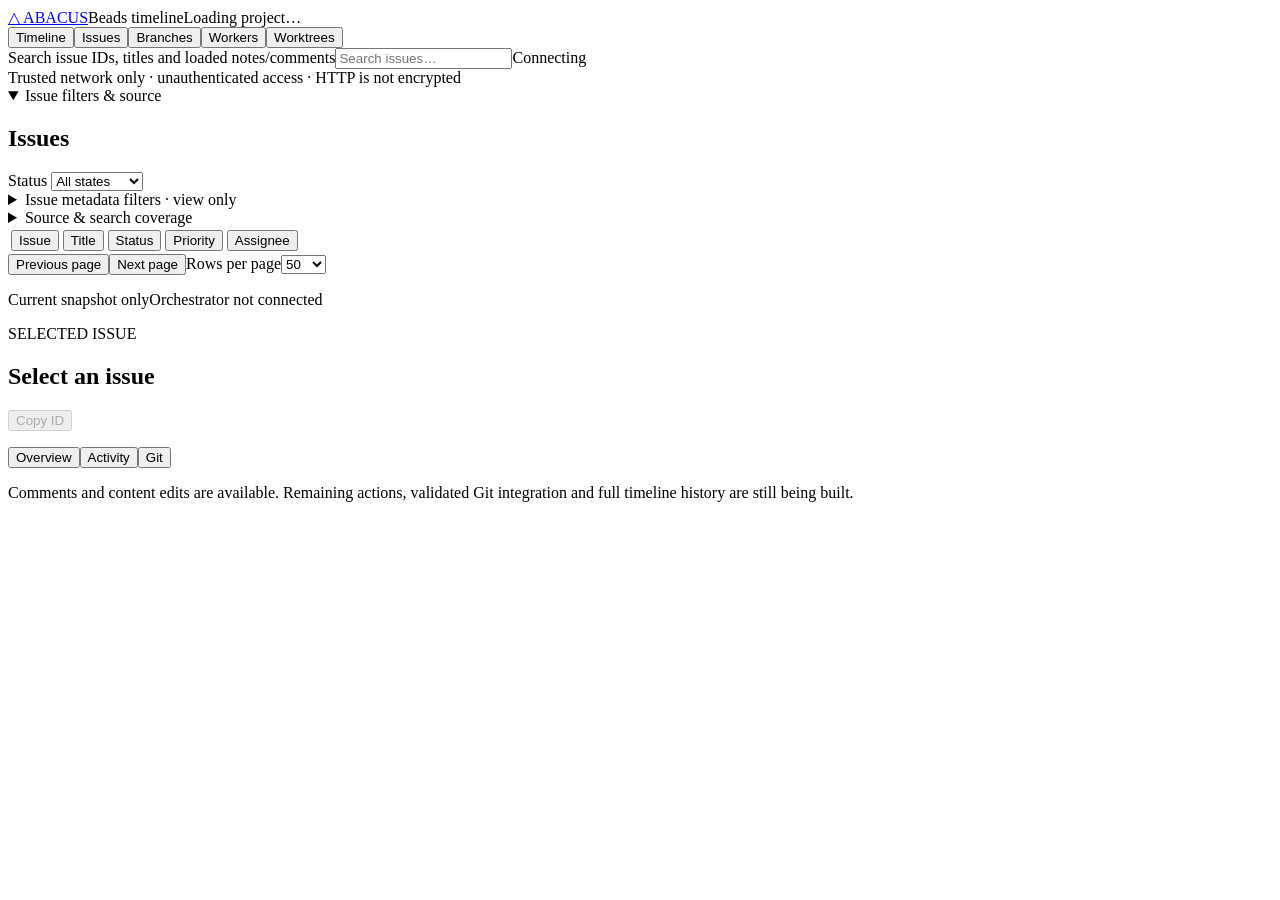
==== src/Abacus/Dashboard/Assets/index.html @ 07e5ff80 "Add live dashboard with issue controls and status timeline Expose standalone and in-process dashboar" ====
<!doctype html>
<html lang="en"><head><meta charset="utf-8"><meta name="viewport" content="width=device-width,initial-scale=1"><title>Abacus · Beads timeline</title><link rel="stylesheet" href="/dashboard.css"><script type="module" src="/dashboard.js"></script></head>
<body>
<header><a class="brand" href="/" aria-label="Abacus home"><span class="mark">△</span> ABACUS</a><span class="subtitle">Beads timeline</span><span id="project" class="context">Loading project…</span><nav aria-label="Views"><button id="timeline-view">Timeline</button><button id="issues-view" aria-current="page">Issues</button><button id="branches-view">Branches</button><button id="workers-view">Workers</button><button id="worktrees-view">Worktrees</button></nav><label class="search"><span class="sr-only">Search issue IDs, titles and loaded notes/comments</span><input id="search" type="search" placeholder="Search issues…"></label><span id="connection" role="status">Connecting</span></header>
<div class="warning">Trusted network only · unauthenticated access · HTTP is not encrypted</div>
<main><section class="workspace" aria-labelledby="issues-title"><details id="workspace-tools" open><summary>Issue filters &amp; source</summary><div class="toolbar"><h1 id="issues-title">Issues</h1><label>Status <select id="status"><option value="">All states</option><option>open</option><option>in_progress</option><option>blocked</option><option>closed</option></select></label><span id="count"></span><button id="create-issue" type="button" hidden>New issue</button></div><details id="issue-filters"><summary>Issue metadata filters · view only</summary><div class="metadata-filters"><label>Assignee (exact)<input id="filter-assignee" maxlength="256"></label><label>Label (exact)<input id="filter-label" maxlength="100"></label><label>Priority<select id="filter-priority"><option value="">Any priority</option><option value="0">P0</option><option value="1">P1</option><option value="2">P2</option><option value="3">P3</option><option value="4">P4</option><option value="unknown">Unknown</option></select></label><label>Attention<select id="filter-attention"><option value="">Any attention state</option><option value="requested">Requested</option><option value="clear">Not requested</option><option value="unknown">Unknown</option></select></label><label>Type (exact)<input id="filter-type" maxlength="100"></label><label>Declared target (exact)<input id="filter-target" maxlength="256"></label><button id="clear-issue-filters" type="button">Clear metadata filters</button></div><p>Filters affect this view, never dispatch. Historical metadata without a recorded value is unknown, not copied from today.</p></details><details id="source-coverage"><summary>Source &amp; search coverage</summary><p id="source" role="status">Reading Beads…</p><p id="search-coverage"></p></details></details><section id="timeline-pane" hidden aria-label="Issue timeline">
<div class="scene-toolbar"><div class="segmented"><button id="timeline-3d" aria-pressed="true">3D</button><button id="timeline-2d" aria-pressed="false">2D</button></div><label class="sr-only" for="timeline-kind">Event kind</label><select id="timeline-kind"><option value="all">All events</option><option value="comment">Comments</option><option value="git">Git commits</option><option value="snapshot">Committed snapshots</option><option value="created">Creation</option><option value="closure">Closure</option></select><label class="axis-scale">Time width <input id="timeline-scale-time" type="range" min="0.25" max="10" step="0.05" value="1"><output id="timeline-scale-time-value" for="timeline-scale-time">1.00×</output></label><label class="axis-scale">Vertical spacing <input id="timeline-scale-vertical" type="range" min="0.25" max="4" step="0.05" value="1"><output id="timeline-scale-vertical-value" for="timeline-scale-vertical">1.00×</output></label><button id="timeline-scale-reset" type="button">Reset stretch</button><button id="timeline-fit">Fit view</button><button id="timeline-expand" type="button" title="Set From to the earliest available event across all issues and To to now, then fit the view. Older unloaded history is not included.">First event → now</button><button id="timeline-focus">Focus issue</button><label>Camera <select id="timeline-camera"><option value="orbit">Orbit</option><option value="pan">Pan</option></select></label><button id="timeline-glow" type="button" aria-pressed="true">Glow</button><label>Motion <select id="timeline-motion"><option value="system">System</option><option value="reduce">Reduced</option><option value="full">Full</option></select></label></div>
<form id="timeline-live-range" class="scene-toolbar"><label>Live · last <input id="timeline-hours" type="number" min="0.01" max="87600" step="any" value="24" required> hours</label><button type="submit">Apply live window</button><span id="timeline-range-mode" role="status"></span></form><nav id="timeline-history-pages" aria-label="Issue history batches" hidden><button id="timeline-history-prev" type="button">Previous histories</button><span id="timeline-history-page"></span><button id="timeline-history-next" type="button">Next histories</button></nav><p id="timeline-history-state" role="status"></p><button id="timeline-history-retry" type="button" hidden>Retry timeline history</button><div class="scene-legend"><span>◇ Status snapshot</span><span>● Recorded comment</span><span class="state-blocked">◇ Blocked</span><span class="state-closed">◇ Closed ≠ merged</span><span id="timeline-renderer"></span></div>
<div id="timeline-stage" tabindex="0" role="group" aria-label="Timeline camera. Drag to orbit, Shift drag to pan, Ctrl/⌘ wheel to zoom. Arrow keys orbit, Shift arrows pan, plus and minus zoom, F fits. Event list below provides keyboard selection."><canvas id="timeline-canvas" aria-hidden="true"></canvas><canvas id="timeline-fallback" aria-hidden="true" hidden></canvas><div id="timeline-labels"></div><svg id="timeline-callout-leader" aria-hidden="true"><path/></svg><article id="timeline-callout" hidden></article><div id="timeline-tooltip" role="tooltip" hidden></div><p class="scene-coverage">Work episodes · enter on in_progress, return on closed<br>Status curves do not prove a Git merge. Git confirmation is separate.<br>Dense labels are hidden; use the event list or Issues view for every issue.</p></div>
<div class="scene-transport"><button id="timeline-play">Play</button><label class="sr-only" for="timeline-speed">Playback speed</label><select id="timeline-speed"><option value="60">1 min/s</option><option value="600" selected>10 min/s</option><option value="3600">1 hour/s</option></select><div class="scene-time"><span id="timeline-asof"></span><div class="minimap-wrap"><canvas id="timeline-minimap" aria-hidden="true" title="Drag to select a time range. Click to seek. Use the range form below for keyboard entry."></canvas><div id="timeline-range-brush" hidden aria-hidden="true"></div></div><span class="minimap-hint">Drag map to select range · click to seek</span><label class="sr-only" for="timeline-scrub">Playback position</label><input id="timeline-scrub" type="range" min="0" max="1000" value="1000"></div><button id="timeline-live">● Live</button><button id="timeline-fullscreen" aria-label="Toggle fullscreen">⛶</button></div><p id="timeline-counts"></p>
<details class="timeline-options"><summary>Range and accessible event list</summary><form id="timeline-range"><label>From <input id="timeline-from" type="datetime-local" required></label><label>To <input id="timeline-to" type="datetime-local" required></label><button type="submit">Apply range</button></form><p>Search uses the coverage shown above. Undated comments are current-only matches, not historical events. No complete history coverage is implied.</p><div class="lane-paging"><button id="timeline-prev">Previous lanes</button><span id="timeline-page"></span><button id="timeline-next">Next lanes</button></div><ul id="timeline-event-list"></ul></details></section><div id="issue-pane" class="table-scroll"><table aria-label="Current issues"><thead><tr><th scope="col" aria-sort="none"><button data-issue-sort="id">Issue</button></th><th scope="col" aria-sort="none"><button data-issue-sort="title">Title</button></th><th scope="col" aria-sort="none"><button data-issue-sort="status">Status</button></th><th scope="col" aria-sort="none"><button data-issue-sort="priority">Priority</button></th><th scope="col" aria-sort="none"><button data-issue-sort="assignee">Assignee</button></th></tr></thead><tbody id="issues"></tbody></table><p id="empty" hidden>No matching issues.</p><nav class="issue-paging" aria-label="Issue pages"><button id="issues-prev">Previous page</button><span id="issues-page" role="status"></span><button id="issues-next">Next page</button><label>Rows per page<select id="issues-page-size"><option>25</option><option selected>50</option><option>100</option></select></label></nav><p id="issues-selection" role="status"></p></div><div id="branch-pane" class="table-scroll" hidden><p id="git-health" role="status"></p><label>Comparison target <select id="git-target"></select></label><table><thead><tr><th>Local branch</th><th>Tip</th><th>Issue association</th></tr></thead><tbody id="branches"></tbody></table></div><section id="worktrees-pane" class="table-scroll" hidden aria-label="Worktrees"><h2 class="section-title">Registered worktrees</h2><p id="worktree-health" role="status"></p><ul id="worktrees"></ul><section id="worktree-detail" hidden><h3>Live uncommitted worktree content</h3><p id="worktree-detail-state" role="status"></p><button id="worktree-refresh" type="button">Reconnect live content</button><h4>Staged</h4><pre id="worktree-staged" tabindex="0"></pre><h4>Unstaged</h4><pre id="worktree-unstaged" tabindex="0"></pre><h4>Untracked</h4><pre id="worktree-untracked" tabindex="0"></pre></section></section><section id="workers-pane" hidden aria-label="Workers"><p id="workers-empty">No live orchestrator is connected. Start with run --dashboard to view workers.</p><section id="runtime-panel" hidden><h2 class="section-title">Live workers · this run</h2><p>Current worker state, independent of timeline playback. Pause/Resume changes only the manual claim gate.</p><div id="claim-controls" hidden><button id="claims-pause">Pause claims</button><button id="claims-resume">Resume claims</button><p id="claim-result" role="status"></p></div><button id="stop-run" hidden>Stop Run</button><p id="stop-run-result" role="status"></p><p id="runtime-claims"></p><ul id="runtime-workers"></ul></section></section><footer><span id="coverage">Current snapshot only</span><span id="runtime-status">Orchestrator not connected</span></footer></section>
<div id="inspector-resizer" role="separator" tabindex="0" aria-label="Resize issue inspector" aria-orientation="vertical" aria-controls="inspector" title="Drag or use arrow keys to resize; double-click to reset"></div><aside id="inspector" aria-labelledby="selected-title"><div id="issue-inspector"><p class="eyebrow">SELECTED ISSUE</p><h2 id="selected-title">Select an issue</h2><div class="issue-identity"><p id="selected-id"></p><button id="copy-issue-id" type="button" disabled>Copy ID</button><span id="selected-current-status" class="status"></span></div><p id="copy-issue-result" role="status"></p><div class="inspector-tabs" role="tablist" aria-label="Issue details"><button id="inspector-tab-overview" role="tab" type="button" aria-controls="inspector-panel-overview" aria-selected="true" tabindex="0">Overview</button><button id="inspector-tab-activity" role="tab" type="button" aria-controls="inspector-panel-activity" aria-selected="false" tabindex="-1">Activity</button><button id="inspector-tab-git" role="tab" type="button" aria-controls="inspector-panel-git" aria-selected="false" tabindex="-1">Git</button></div><div id="selected-event" hidden></div><section id="inspector-panel-overview" role="tabpanel" aria-labelledby="inspector-tab-overview" tabindex="0"><section id="integration-confirmation" hidden><p id="integration-confirmation-state" role="status"></p><button id="check-integration" type="button">Check Git integration</button></section><dl id="details"></dl><section id="relations-section" hidden><h3>Relationships</h3><p id="relations-state"></p><ul id="relations"></ul><small>Outgoing: this issue → depends_on_id. Incoming: another issue → this issue. Relation types are shown as recorded.</small></section><section id="ongoing-section" hidden><h3>Related ongoing tickets</h3><p>Direct recorded relationships only; in-progress and blocked issues in the current export.</p><ul id="ongoing-issues"></ul></section></section><section id="inspector-panel-activity" role="tabpanel" aria-labelledby="inspector-tab-activity" tabindex="0" hidden><section id="activity-section" hidden><h3>Committed activity</h3><button id="load-activity" type="button">Load history</button><p id="activity-state" role="status"></p><div id="activity"></div><button id="more-activity" type="button" hidden>Load older snapshots</button></section><h3>Comments</h3><div id="comments"></div></section><section id="inspector-panel-git" role="tabpanel" aria-labelledby="inspector-tab-git" tabindex="0" hidden><h3>Issue Git evidence</h3><p id="issue-git-state"></p><dl id="issue-git-facts"></dl><button id="load-issue-git" type="button" disabled>Load binding evidence</button><button id="load-issue-patch" type="button" hidden>Load bounded patch</button><button id="load-issue-history" type="button" hidden>Load latest 100 reachable commits</button><p id="issue-git-detail-state" role="status"></p><pre id="issue-git-patch" tabindex="0" hidden></pre><div id="issue-git-history"></div><button id="issue-browse-branches" type="button">Browse repository branches</button></section><form id="issue-form" hidden><h3>Update issue</h3><p id="write-actor"></p><label>Action <select id="write-action"><option value="comment">Add comment</option><option value="edit">Edit content</option><option value="attention-request">Request attention</option><option value="attention-resolve">Resolve attention</option></select></label><p id="write-hint"></p><div id="comment-fields"><label>Comment<textarea id="write-text" maxlength="16000" rows="4"></textarea></label></div><div id="edit-fields" hidden><label>Title<input id="write-title" maxlength="500"></label><label>Description<textarea id="write-description" maxlength="32000" rows="5"></textarea></label><label>Priority<select id="write-priority"><option value="0">P0</option><option value="1">P1</option><option value="2">P2</option><option value="3">P3</option><option value="4">P4</option></select></label><p>Label changes are deltas, not a replacement. One label per line; maximum 32 per box, 100 characters each. Commas, double quotes and reserved abacus:/gt: labels are not editable here.</p><label>Add labels<textarea id="write-add-labels" rows="2"></textarea></label><label>Remove labels<textarea id="write-remove-labels" rows="2"></textarea></label><label>Append notes<textarea id="write-notes" maxlength="16000" rows="3"></textarea></label></div><button id="write-submit" type="submit">Submit</button><button id="write-review" type="button" hidden>Use latest displayed revision</button><button id="write-finish-attention" type="button" hidden>Review and finish label step only</button><p id="write-result" role="status"></p></form><p class="capability">Comments and content edits are available. Remaining actions, validated Git integration and full timeline history are still being built.</p><p id="actor"></p></div><div id="branch-inspector" hidden><p class="eyebrow">GIT COMPARISON</p><h2 id="branch-title">Select a branch</h2><p id="comparison-state" role="status"></p><dl id="comparison"></dl><button id="load-patch" hidden>Load bounded patch</button><pre id="patch" tabindex="0"></pre><h3>Recorded Git commits</h3><button id="load-git-history">Load latest 100 commits</button><p id="git-history-state" role="status"></p><div id="git-history"></div></div></aside></main>
<dialog id="create-dialog" aria-labelledby="create-title"><div class="draft-heading"><h2 id="create-title">Create blocked draft</h2><button id="create-close" type="button">Close</button></div>
<p id="create-actor"></p><p>New issues stay non-ready while you configure them. Creating a draft does not publish it or start a worker. Reviewed publication is not available yet.</p>
<form id="create-form"><fieldset id="create-fields"><label>Title<input id="create-name" maxlength="500" required></label><label>Description<textarea id="create-description" maxlength="32000" rows="4"></textarea></label><div class="draft-grid"><label>Type<select id="create-type" required></select></label><label>Priority<select id="create-priority"><option value="0">P0 · urgent</option><option value="1">P1</option><option value="2" selected>P2</option><option value="3">P3</option><option value="4">P4</option></select></label><label>Target<select id="create-target" required></select></label><label>Reasoning<select id="create-reasoning"></select></label></div><label>Other labels · one per line<textarea id="create-labels" rows="2" maxlength="3200" placeholder="team:ui"></textarea></label><small>Reserved abacus: and gt: labels are protected. Choose reasoning separately.</small></fieldset>
<p id="create-result" role="status" aria-live="polite"></p><div class="draft-buttons"><button id="create-submit" type="submit">Create blocked draft</button><button id="create-review" type="button">Reload policy for review</button><button id="create-show" type="button" hidden>View created issue</button><button id="create-new" type="button" hidden>Start a different draft</button></div></form></dialog>
</body></html>
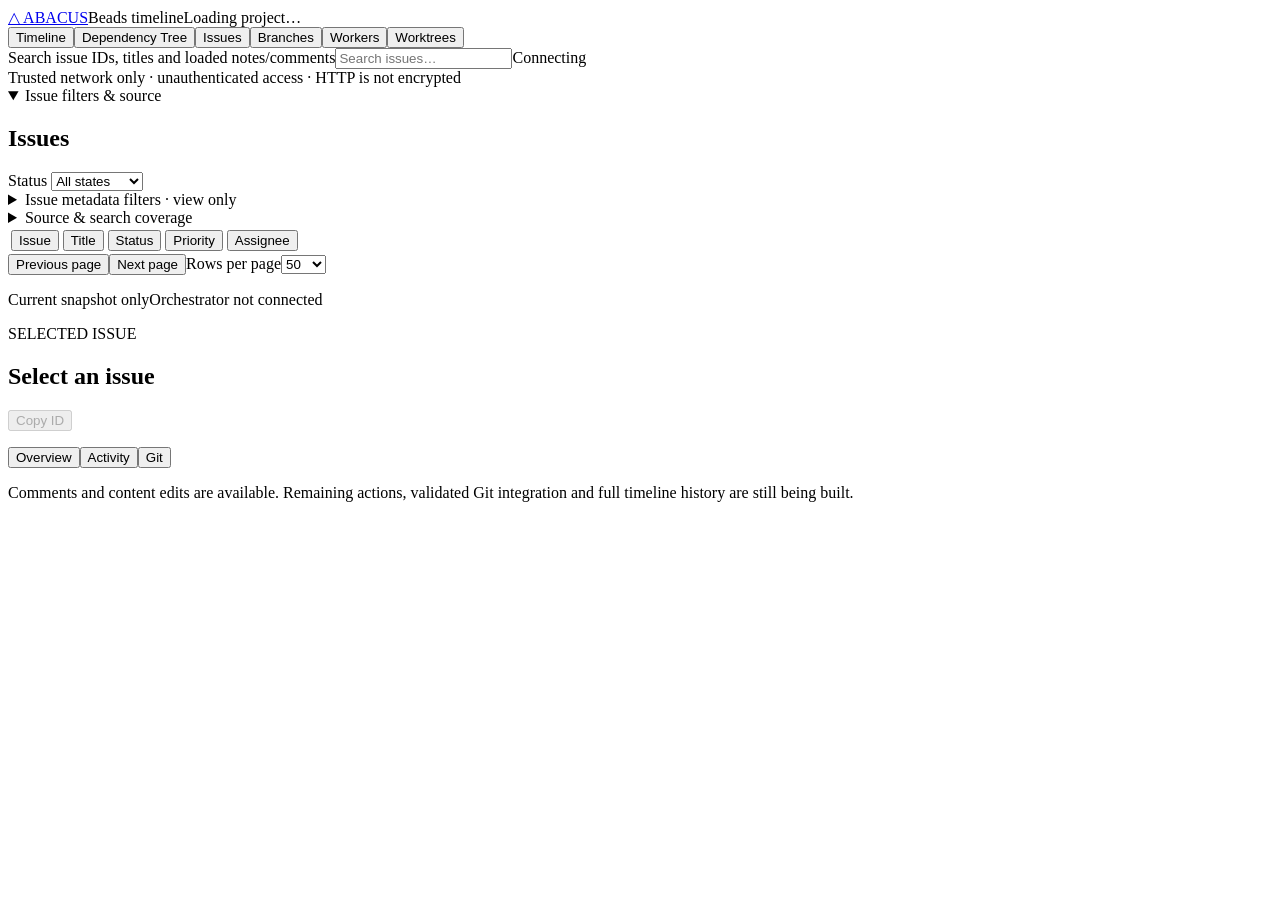
==== commit b369f995: "Add dashboard dependency tree with blocking graph navigation Show Beads blocking dependencies as a s" ====
--- a/src/Abacus/Dashboard/Assets/index.html
+++ b/src/Abacus/Dashboard/Assets/index.html
@@ -1,15 +1,15 @@
 <!doctype html>
 <html lang="en"><head><meta charset="utf-8"><meta name="viewport" content="width=device-width,initial-scale=1"><title>Abacus · Beads timeline</title><link rel="stylesheet" href="/dashboard.css"><script type="module" src="/dashboard.js"></script></head>
 <body>
-<header><a class="brand" href="/" aria-label="Abacus home"><span class="mark">△</span> ABACUS</a><span class="subtitle">Beads timeline</span><span id="project" class="context">Loading project…</span><nav aria-label="Views"><button id="timeline-view">Timeline</button><button id="issues-view" aria-current="page">Issues</button><button id="branches-view">Branches</button><button id="workers-view">Workers</button><button id="worktrees-view">Worktrees</button></nav><label class="search"><span class="sr-only">Search issue IDs, titles and loaded notes/comments</span><input id="search" type="search" placeholder="Search issues…"></label><span id="connection" role="status">Connecting</span></header>
+<header><a class="brand" href="/" aria-label="Abacus home"><span class="mark">△</span> ABACUS</a><span class="subtitle">Beads timeline</span><span id="project" class="context">Loading project…</span><nav aria-label="Views"><button id="timeline-view">Timeline</button><button id="dependency-view">Dependency Tree</button><button id="issues-view" aria-current="page">Issues</button><button id="branches-view">Branches</button><button id="workers-view">Workers</button><button id="worktrees-view">Worktrees</button></nav><label class="search"><span class="sr-only">Search issue IDs, titles and loaded notes/comments</span><input id="search" type="search" placeholder="Search issues…"></label><span id="connection" role="status">Connecting</span></header>
 <div class="warning">Trusted network only · unauthenticated access · HTTP is not encrypted</div>
 <main><section class="workspace" aria-labelledby="issues-title"><details id="workspace-tools" open><summary>Issue filters &amp; source</summary><div class="toolbar"><h1 id="issues-title">Issues</h1><label>Status <select id="status"><option value="">All states</option><option>open</option><option>in_progress</option><option>blocked</option><option>closed</option></select></label><span id="count"></span><button id="create-issue" type="button" hidden>New issue</button></div><details id="issue-filters"><summary>Issue metadata filters · view only</summary><div class="metadata-filters"><label>Assignee (exact)<input id="filter-assignee" maxlength="256"></label><label>Label (exact)<input id="filter-label" maxlength="100"></label><label>Priority<select id="filter-priority"><option value="">Any priority</option><option value="0">P0</option><option value="1">P1</option><option value="2">P2</option><option value="3">P3</option><option value="4">P4</option><option value="unknown">Unknown</option></select></label><label>Attention<select id="filter-attention"><option value="">Any attention state</option><option value="requested">Requested</option><option value="clear">Not requested</option><option value="unknown">Unknown</option></select></label><label>Type (exact)<input id="filter-type" maxlength="100"></label><label>Declared target (exact)<input id="filter-target" maxlength="256"></label><button id="clear-issue-filters" type="button">Clear metadata filters</button></div><p>Filters affect this view, never dispatch. Historical metadata without a recorded value is unknown, not copied from today.</p></details><details id="source-coverage"><summary>Source &amp; search coverage</summary><p id="source" role="status">Reading Beads…</p><p id="search-coverage"></p></details></details><section id="timeline-pane" hidden aria-label="Issue timeline">
-<div class="scene-toolbar"><div class="segmented"><button id="timeline-3d" aria-pressed="true">3D</button><button id="timeline-2d" aria-pressed="false">2D</button></div><label class="sr-only" for="timeline-kind">Event kind</label><select id="timeline-kind"><option value="all">All events</option><option value="comment">Comments</option><option value="git">Git commits</option><option value="snapshot">Committed snapshots</option><option value="created">Creation</option><option value="closure">Closure</option></select><label class="axis-scale">Time width <input id="timeline-scale-time" type="range" min="0.25" max="10" step="0.05" value="1"><output id="timeline-scale-time-value" for="timeline-scale-time">1.00×</output></label><label class="axis-scale">Vertical spacing <input id="timeline-scale-vertical" type="range" min="0.25" max="4" step="0.05" value="1"><output id="timeline-scale-vertical-value" for="timeline-scale-vertical">1.00×</output></label><button id="timeline-scale-reset" type="button">Reset stretch</button><button id="timeline-fit">Fit view</button><button id="timeline-expand" type="button" title="Set From to the earliest available event across all issues and To to now, then fit the view. Older unloaded history is not included.">First event → now</button><button id="timeline-focus">Focus issue</button><label>Camera <select id="timeline-camera"><option value="orbit">Orbit</option><option value="pan">Pan</option></select></label><button id="timeline-glow" type="button" aria-pressed="true">Glow</button><label>Motion <select id="timeline-motion"><option value="system">System</option><option value="reduce">Reduced</option><option value="full">Full</option></select></label></div>
-<form id="timeline-live-range" class="scene-toolbar"><label>Live · last <input id="timeline-hours" type="number" min="0.01" max="87600" step="any" value="24" required> hours</label><button type="submit">Apply live window</button><span id="timeline-range-mode" role="status"></span></form><nav id="timeline-history-pages" aria-label="Issue history batches" hidden><button id="timeline-history-prev" type="button">Previous histories</button><span id="timeline-history-page"></span><button id="timeline-history-next" type="button">Next histories</button></nav><p id="timeline-history-state" role="status"></p><button id="timeline-history-retry" type="button" hidden>Retry timeline history</button><div class="scene-legend"><span>◇ Status snapshot</span><span>● Recorded comment</span><span class="state-blocked">◇ Blocked</span><span class="state-closed">◇ Closed ≠ merged</span><span id="timeline-renderer"></span></div>
+<div class="scene-toolbar scene-view-controls"><button id="timeline-maximize" type="button" aria-pressed="false" title="Expand the scene within this panel; hide time-range and issue controls. Escape restores the panel.">Maximize view</button><div class="segmented"><button id="timeline-3d" aria-pressed="true">3D</button><button id="timeline-2d" aria-pressed="false">2D</button></div><label class="sr-only" for="timeline-kind">Event kind</label><select id="timeline-kind"><option value="all">All events</option><option value="comment">Comments</option><option value="status">Status changes</option><option value="labels">Label changes</option><option value="notes">Note changes</option></select><label class="axis-scale">Time width <input id="timeline-scale-time" type="range" min="0.25" max="40" step="0.05" value="1"><output id="timeline-scale-time-value" for="timeline-scale-time">1.00×</output></label><label class="axis-scale">Vertical spacing <input id="timeline-scale-vertical" type="range" min="0.25" max="40" step="0.05" value="1"><output id="timeline-scale-vertical-value" for="timeline-scale-vertical">1.00×</output></label><button id="timeline-scale-reset" type="button">Reset stretch</button><button id="timeline-fit">Fit view</button><button id="timeline-expand" type="button" title="Set From to the earliest available event across all issues and To to now, then fit the view. Older unloaded history is not included.">First event → now</button><button id="timeline-focus">Focus issue</button><label>Camera <select id="timeline-camera"><option value="orbit">Orbit</option><option value="pan">Pan</option></select></label><button id="timeline-glow" type="button" aria-pressed="true">Glow</button><label>Motion <select id="timeline-motion"><option value="system">System</option><option value="reduce">Reduced</option><option value="full">Full</option></select></label></div>
+<form id="timeline-live-range" class="scene-toolbar"><label>Live · last <input id="timeline-hours" type="number" min="0.01" max="87600" step="any" value="24" required> hours</label><button type="submit">Apply live window</button><span id="timeline-range-mode" role="status"></span></form><nav id="timeline-history-pages" aria-label="Issue history batches" hidden><button id="timeline-history-prev" type="button">Previous histories</button><span id="timeline-history-page"></span><button id="timeline-history-next" type="button">Next histories</button></nav><p id="timeline-history-state" role="status"></p><button id="timeline-history-retry" type="button" hidden>Retry timeline history</button><div class="scene-legend"><span>● Status change</span><span>● Comment / note / label</span><span class="state-blocked">● Blocked</span><span class="state-closed">● Closed ≠ merged</span><span id="timeline-renderer"></span></div>
 <div id="timeline-stage" tabindex="0" role="group" aria-label="Timeline camera. Drag to orbit, Shift drag to pan, Ctrl/⌘ wheel to zoom. Arrow keys orbit, Shift arrows pan, plus and minus zoom, F fits. Event list below provides keyboard selection."><canvas id="timeline-canvas" aria-hidden="true"></canvas><canvas id="timeline-fallback" aria-hidden="true" hidden></canvas><div id="timeline-labels"></div><svg id="timeline-callout-leader" aria-hidden="true"><path/></svg><article id="timeline-callout" hidden></article><div id="timeline-tooltip" role="tooltip" hidden></div><p class="scene-coverage">Work episodes · enter on in_progress, return on closed<br>Status curves do not prove a Git merge. Git confirmation is separate.<br>Dense labels are hidden; use the event list or Issues view for every issue.</p></div>
 <div class="scene-transport"><button id="timeline-play">Play</button><label class="sr-only" for="timeline-speed">Playback speed</label><select id="timeline-speed"><option value="60">1 min/s</option><option value="600" selected>10 min/s</option><option value="3600">1 hour/s</option></select><div class="scene-time"><span id="timeline-asof"></span><div class="minimap-wrap"><canvas id="timeline-minimap" aria-hidden="true" title="Drag to select a time range. Click to seek. Use the range form below for keyboard entry."></canvas><div id="timeline-range-brush" hidden aria-hidden="true"></div></div><span class="minimap-hint">Drag map to select range · click to seek</span><label class="sr-only" for="timeline-scrub">Playback position</label><input id="timeline-scrub" type="range" min="0" max="1000" value="1000"></div><button id="timeline-live">● Live</button><button id="timeline-fullscreen" aria-label="Toggle fullscreen">⛶</button></div><p id="timeline-counts"></p>
-<details class="timeline-options"><summary>Range and accessible event list</summary><form id="timeline-range"><label>From <input id="timeline-from" type="datetime-local" required></label><label>To <input id="timeline-to" type="datetime-local" required></label><button type="submit">Apply range</button></form><p>Search uses the coverage shown above. Undated comments are current-only matches, not historical events. No complete history coverage is implied.</p><div class="lane-paging"><button id="timeline-prev">Previous lanes</button><span id="timeline-page"></span><button id="timeline-next">Next lanes</button></div><ul id="timeline-event-list"></ul></details></section><div id="issue-pane" class="table-scroll"><table aria-label="Current issues"><thead><tr><th scope="col" aria-sort="none"><button data-issue-sort="id">Issue</button></th><th scope="col" aria-sort="none"><button data-issue-sort="title">Title</button></th><th scope="col" aria-sort="none"><button data-issue-sort="status">Status</button></th><th scope="col" aria-sort="none"><button data-issue-sort="priority">Priority</button></th><th scope="col" aria-sort="none"><button data-issue-sort="assignee">Assignee</button></th></tr></thead><tbody id="issues"></tbody></table><p id="empty" hidden>No matching issues.</p><nav class="issue-paging" aria-label="Issue pages"><button id="issues-prev">Previous page</button><span id="issues-page" role="status"></span><button id="issues-next">Next page</button><label>Rows per page<select id="issues-page-size"><option>25</option><option selected>50</option><option>100</option></select></label></nav><p id="issues-selection" role="status"></p></div><div id="branch-pane" class="table-scroll" hidden><p id="git-health" role="status"></p><label>Comparison target <select id="git-target"></select></label><table><thead><tr><th>Local branch</th><th>Tip</th><th>Issue association</th></tr></thead><tbody id="branches"></tbody></table></div><section id="worktrees-pane" class="table-scroll" hidden aria-label="Worktrees"><h2 class="section-title">Registered worktrees</h2><p id="worktree-health" role="status"></p><ul id="worktrees"></ul><section id="worktree-detail" hidden><h3>Live uncommitted worktree content</h3><p id="worktree-detail-state" role="status"></p><button id="worktree-refresh" type="button">Reconnect live content</button><h4>Staged</h4><pre id="worktree-staged" tabindex="0"></pre><h4>Unstaged</h4><pre id="worktree-unstaged" tabindex="0"></pre><h4>Untracked</h4><pre id="worktree-untracked" tabindex="0"></pre></section></section><section id="workers-pane" hidden aria-label="Workers"><p id="workers-empty">No live orchestrator is connected. Start with run --dashboard to view workers.</p><section id="runtime-panel" hidden><h2 class="section-title">Live workers · this run</h2><p>Current worker state, independent of timeline playback. Pause/Resume changes only the manual claim gate.</p><div id="claim-controls" hidden><button id="claims-pause">Pause claims</button><button id="claims-resume">Resume claims</button><p id="claim-result" role="status"></p></div><button id="stop-run" hidden>Stop Run</button><p id="stop-run-result" role="status"></p><p id="runtime-claims"></p><ul id="runtime-workers"></ul></section></section><footer><span id="coverage">Current snapshot only</span><span id="runtime-status">Orchestrator not connected</span></footer></section>
-<div id="inspector-resizer" role="separator" tabindex="0" aria-label="Resize issue inspector" aria-orientation="vertical" aria-controls="inspector" title="Drag or use arrow keys to resize; double-click to reset"></div><aside id="inspector" aria-labelledby="selected-title"><div id="issue-inspector"><p class="eyebrow">SELECTED ISSUE</p><h2 id="selected-title">Select an issue</h2><div class="issue-identity"><p id="selected-id"></p><button id="copy-issue-id" type="button" disabled>Copy ID</button><span id="selected-current-status" class="status"></span></div><p id="copy-issue-result" role="status"></p><div class="inspector-tabs" role="tablist" aria-label="Issue details"><button id="inspector-tab-overview" role="tab" type="button" aria-controls="inspector-panel-overview" aria-selected="true" tabindex="0">Overview</button><button id="inspector-tab-activity" role="tab" type="button" aria-controls="inspector-panel-activity" aria-selected="false" tabindex="-1">Activity</button><button id="inspector-tab-git" role="tab" type="button" aria-controls="inspector-panel-git" aria-selected="false" tabindex="-1">Git</button></div><div id="selected-event" hidden></div><section id="inspector-panel-overview" role="tabpanel" aria-labelledby="inspector-tab-overview" tabindex="0"><section id="integration-confirmation" hidden><p id="integration-confirmation-state" role="status"></p><button id="check-integration" type="button">Check Git integration</button></section><dl id="details"></dl><section id="relations-section" hidden><h3>Relationships</h3><p id="relations-state"></p><ul id="relations"></ul><small>Outgoing: this issue → depends_on_id. Incoming: another issue → this issue. Relation types are shown as recorded.</small></section><section id="ongoing-section" hidden><h3>Related ongoing tickets</h3><p>Direct recorded relationships only; in-progress and blocked issues in the current export.</p><ul id="ongoing-issues"></ul></section></section><section id="inspector-panel-activity" role="tabpanel" aria-labelledby="inspector-tab-activity" tabindex="0" hidden><section id="activity-section" hidden><h3>Committed activity</h3><button id="load-activity" type="button">Load history</button><p id="activity-state" role="status"></p><div id="activity"></div><button id="more-activity" type="button" hidden>Load older snapshots</button></section><h3>Comments</h3><div id="comments"></div></section><section id="inspector-panel-git" role="tabpanel" aria-labelledby="inspector-tab-git" tabindex="0" hidden><h3>Issue Git evidence</h3><p id="issue-git-state"></p><dl id="issue-git-facts"></dl><button id="load-issue-git" type="button" disabled>Load binding evidence</button><button id="load-issue-patch" type="button" hidden>Load bounded patch</button><button id="load-issue-history" type="button" hidden>Load latest 100 reachable commits</button><p id="issue-git-detail-state" role="status"></p><pre id="issue-git-patch" tabindex="0" hidden></pre><div id="issue-git-history"></div><button id="issue-browse-branches" type="button">Browse repository branches</button></section><form id="issue-form" hidden><h3>Update issue</h3><p id="write-actor"></p><label>Action <select id="write-action"><option value="comment">Add comment</option><option value="edit">Edit content</option><option value="attention-request">Request attention</option><option value="attention-resolve">Resolve attention</option></select></label><p id="write-hint"></p><div id="comment-fields"><label>Comment<textarea id="write-text" maxlength="16000" rows="4"></textarea></label></div><div id="edit-fields" hidden><label>Title<input id="write-title" maxlength="500"></label><label>Description<textarea id="write-description" maxlength="32000" rows="5"></textarea></label><label>Priority<select id="write-priority"><option value="0">P0</option><option value="1">P1</option><option value="2">P2</option><option value="3">P3</option><option value="4">P4</option></select></label><p>Label changes are deltas, not a replacement. One label per line; maximum 32 per box, 100 characters each. Commas, double quotes and reserved abacus:/gt: labels are not editable here.</p><label>Add labels<textarea id="write-add-labels" rows="2"></textarea></label><label>Remove labels<textarea id="write-remove-labels" rows="2"></textarea></label><label>Append notes<textarea id="write-notes" maxlength="16000" rows="3"></textarea></label></div><button id="write-submit" type="submit">Submit</button><button id="write-review" type="button" hidden>Use latest displayed revision</button><button id="write-finish-attention" type="button" hidden>Review and finish label step only</button><p id="write-result" role="status"></p></form><p class="capability">Comments and content edits are available. Remaining actions, validated Git integration and full timeline history are still being built.</p><p id="actor"></p></div><div id="branch-inspector" hidden><p class="eyebrow">GIT COMPARISON</p><h2 id="branch-title">Select a branch</h2><p id="comparison-state" role="status"></p><dl id="comparison"></dl><button id="load-patch" hidden>Load bounded patch</button><pre id="patch" tabindex="0"></pre><h3>Recorded Git commits</h3><button id="load-git-history">Load latest 100 commits</button><p id="git-history-state" role="status"></p><div id="git-history"></div></div></aside></main>
+<details class="timeline-options"><summary>Range and accessible event list</summary><form id="timeline-range"><label>From <input id="timeline-from" type="datetime-local" required></label><label>To <input id="timeline-to" type="datetime-local" required></label><button type="submit">Apply range</button></form><p>Search uses the coverage shown above. Undated comments are current-only matches, not historical events. No complete history coverage is implied.</p><div class="lane-paging"><button id="timeline-prev">Previous lanes</button><span id="timeline-page"></span><button id="timeline-next">Next lanes</button></div><ul id="timeline-event-list"></ul></details></section><section id="dependency-pane" hidden aria-label="Dependency tree"><div class="dependency-toolbar"><p id="dependency-summary" role="status"></p><button id="dependency-focus" type="button">Focus selected</button><button id="dependency-fit" type="button">Fit view</button><button id="dependency-reset" type="button">100%</button><label>Zoom <input id="dependency-zoom" type="range" min="0.01" max="4" step="0.01" value="1"><output id="dependency-zoom-value">100%</output></label></div><p class="dependency-key"><span data-status="open">● Open</span><span data-status="in_progress">● In progress</span><span data-status="blocked">● Blocked</span><span data-status="closed">● Closed</span><span>Prerequisite → dependent · lines are recorded blocking dependencies</span></p><div id="dependency-scroll" tabindex="0" role="group" aria-label="Dependency tree. Drag empty space to pan, Ctrl/⌘ wheel or pinch to zoom. Arrow keys pan, plus and minus zoom, F fits the view."><div id="dependency-sizer"><div id="dependency-surface"><svg id="dependency-lines" aria-hidden="true"></svg><div id="dependency-nodes"></div></div></div></div></section><div id="issue-pane" class="table-scroll"><table aria-label="Current issues"><thead><tr><th scope="col" aria-sort="none"><button data-issue-sort="id">Issue</button></th><th scope="col" aria-sort="none"><button data-issue-sort="title">Title</button></th><th scope="col" aria-sort="none"><button data-issue-sort="status">Status</button></th><th scope="col" aria-sort="none"><button data-issue-sort="priority">Priority</button></th><th scope="col" aria-sort="none"><button data-issue-sort="assignee">Assignee</button></th></tr></thead><tbody id="issues"></tbody></table><p id="empty" hidden>No matching issues.</p><nav class="issue-paging" aria-label="Issue pages"><button id="issues-prev">Previous page</button><span id="issues-page" role="status"></span><button id="issues-next">Next page</button><label>Rows per page<select id="issues-page-size"><option>25</option><option selected>50</option><option>100</option></select></label></nav><p id="issues-selection" role="status"></p></div><div id="branch-pane" class="table-scroll" hidden><p id="git-health" role="status"></p><label>Comparison target <select id="git-target"></select></label><table><thead><tr><th>Local branch</th><th>Tip</th><th>Issue association</th></tr></thead><tbody id="branches"></tbody></table></div><section id="worktrees-pane" class="table-scroll" hidden aria-label="Worktrees"><h2 class="section-title">Registered worktrees</h2><p id="worktree-health" role="status"></p><ul id="worktrees"></ul><section id="worktree-detail" hidden><h3>Live uncommitted worktree content</h3><p id="worktree-detail-state" role="status"></p><button id="worktree-refresh" type="button">Reconnect live content</button><h4>Staged</h4><pre id="worktree-staged" tabindex="0"></pre><h4>Unstaged</h4><pre id="worktree-unstaged" tabindex="0"></pre><h4>Untracked</h4><pre id="worktree-untracked" tabindex="0"></pre></section></section><section id="workers-pane" hidden aria-label="Workers"><p id="workers-empty">No live orchestrator is connected. Start with run --dashboard to view workers.</p><section id="runtime-panel" hidden><h2 class="section-title">Live workers · this run</h2><p>Current worker state, independent of timeline playback. Pause/Resume changes only the manual claim gate.</p><div id="claim-controls" hidden><button id="claims-pause">Pause claims</button><button id="claims-resume">Resume claims</button><p id="claim-result" role="status"></p></div><button id="stop-run" hidden>Stop Run</button><p id="stop-run-result" role="status"></p><p id="runtime-claims"></p><ul id="runtime-workers"></ul></section></section><footer><span id="coverage">Current snapshot only</span><span id="runtime-status">Orchestrator not connected</span></footer></section>
+<div id="inspector-resizer" role="separator" tabindex="0" aria-label="Resize issue inspector" aria-orientation="vertical" aria-controls="inspector" title="Drag or use arrow keys to resize; double-click to reset"></div><aside id="inspector" aria-labelledby="selected-title"><div id="issue-inspector"><p class="eyebrow">SELECTED ISSUE</p><h2 id="selected-title">Select an issue</h2><div class="issue-identity"><p id="selected-id"></p><button id="copy-issue-id" type="button" disabled>Copy ID</button><span id="selected-current-status" class="status"></span></div><p id="copy-issue-result" role="status"></p><div id="inspector-mode" hidden><p id="inspector-mode-message" role="status"></p><button id="inspector-edit-live" type="button">Return to live to edit</button></div><button id="inspector-comments" type="button" hidden>View comments</button><div class="inspector-tabs" role="tablist" aria-label="Issue details"><button id="inspector-tab-overview" role="tab" type="button" aria-controls="inspector-panel-overview" aria-selected="true" tabindex="0">Overview</button><button id="inspector-tab-activity" role="tab" type="button" aria-controls="inspector-panel-activity" aria-selected="false" tabindex="-1">Activity</button><button id="inspector-tab-git" role="tab" type="button" aria-controls="inspector-panel-git" aria-selected="false" tabindex="-1">Git</button></div><div id="selected-event" hidden></div><section id="inspector-panel-overview" role="tabpanel" aria-labelledby="inspector-tab-overview" tabindex="0"><section id="integration-confirmation" hidden><p id="integration-confirmation-state" role="status"></p><button id="check-integration" type="button">Check Git integration</button></section><dl id="details"></dl><section id="relations-section" hidden><h3>Relationships</h3><p id="relations-state"></p><ul id="relations"></ul><small>Outgoing: this issue → depends_on_id. Incoming: another issue → this issue. Relation types are shown as recorded.</small></section><section id="ongoing-section" hidden><h3>Related ongoing tickets</h3><p>Direct recorded relationships only; in-progress and blocked issues in the current export.</p><ul id="ongoing-issues"></ul></section></section><section id="inspector-panel-activity" role="tabpanel" aria-labelledby="inspector-tab-activity" tabindex="0" hidden><section id="activity-section" hidden><h3>Issue changes</h3><button id="load-activity" type="button">Load history</button><p id="activity-state" role="status"></p><div id="activity"></div><details id="activity-evidence"><summary>Technical evidence · raw snapshots</summary><p id="activity-coverage"></p><div id="activity-snapshots"></div></details><button id="more-activity" type="button" hidden>Load older history</button></section><h3>Comments</h3><p id="comments-coverage"></p><div id="comments"></div></section><section id="inspector-panel-git" role="tabpanel" aria-labelledby="inspector-tab-git" tabindex="0" hidden><h3>Issue Git evidence</h3><p id="issue-git-state"></p><dl id="issue-git-facts"></dl><button id="load-issue-git" type="button" disabled>Load binding evidence</button><button id="load-issue-patch" type="button" hidden>Load bounded patch</button><button id="load-issue-history" type="button" hidden>Load latest 100 reachable commits</button><p id="issue-git-detail-state" role="status"></p><pre id="issue-git-patch" tabindex="0" hidden></pre><div id="issue-git-history"></div><button id="issue-browse-branches" type="button">Browse repository branches</button></section><form id="issue-form" hidden><h3>Update issue</h3><p id="write-actor"></p><label>Action <select id="write-action"><option value="comment">Add comment</option><option value="edit">Edit content</option><option value="attention-request">Request attention</option><option value="attention-resolve">Resolve attention</option></select></label><p id="write-hint"></p><div id="comment-fields"><label>Comment<textarea id="write-text" maxlength="16000" rows="4"></textarea></label></div><div id="edit-fields" hidden><label>Title<input id="write-title" maxlength="500"></label><label>Description<textarea id="write-description" maxlength="32000" rows="5"></textarea></label><label>Priority<select id="write-priority"><option value="0">P0</option><option value="1">P1</option><option value="2">P2</option><option value="3">P3</option><option value="4">P4</option></select></label><p>Label changes are deltas, not a replacement. One label per line; maximum 32 per box, 100 characters each. Commas, double quotes and reserved abacus:/gt: labels are not editable here.</p><label>Add labels<textarea id="write-add-labels" rows="2"></textarea></label><label>Remove labels<textarea id="write-remove-labels" rows="2"></textarea></label><label>Append notes<textarea id="write-notes" maxlength="16000" rows="3"></textarea></label></div><button id="write-submit" type="submit">Submit</button><button id="write-review" type="button" hidden>Use latest displayed revision</button><button id="write-finish-attention" type="button" hidden>Review and finish label step only</button><p id="write-result" role="status"></p></form><p class="capability">Comments and content edits are available. Remaining actions, validated Git integration and full timeline history are still being built.</p><p id="actor"></p></div><div id="branch-inspector" hidden><p class="eyebrow">GIT COMPARISON</p><h2 id="branch-title">Select a branch</h2><p id="comparison-state" role="status"></p><dl id="comparison"></dl><button id="load-patch" hidden>Load bounded patch</button><pre id="patch" tabindex="0"></pre><h3>Recorded Git commits</h3><button id="load-git-history">Load latest 100 commits</button><p id="git-history-state" role="status"></p><div id="git-history"></div></div></aside></main>
 <dialog id="create-dialog" aria-labelledby="create-title"><div class="draft-heading"><h2 id="create-title">Create blocked draft</h2><button id="create-close" type="button">Close</button></div>
 <p id="create-actor"></p><p>New issues stay non-ready while you configure them. Creating a draft does not publish it or start a worker. Reviewed publication is not available yet.</p>
 <form id="create-form"><fieldset id="create-fields"><label>Title<input id="create-name" maxlength="500" required></label><label>Description<textarea id="create-description" maxlength="32000" rows="4"></textarea></label><div class="draft-grid"><label>Type<select id="create-type" required></select></label><label>Priority<select id="create-priority"><option value="0">P0 · urgent</option><option value="1">P1</option><option value="2" selected>P2</option><option value="3">P3</option><option value="4">P4</option></select></label><label>Target<select id="create-target" required></select></label><label>Reasoning<select id="create-reasoning"></select></label></div><label>Other labels · one per line<textarea id="create-labels" rows="2" maxlength="3200" placeholder="team:ui"></textarea></label><small>Reserved abacus: and gt: labels are protected. Choose reasoning separately.</small></fieldset>
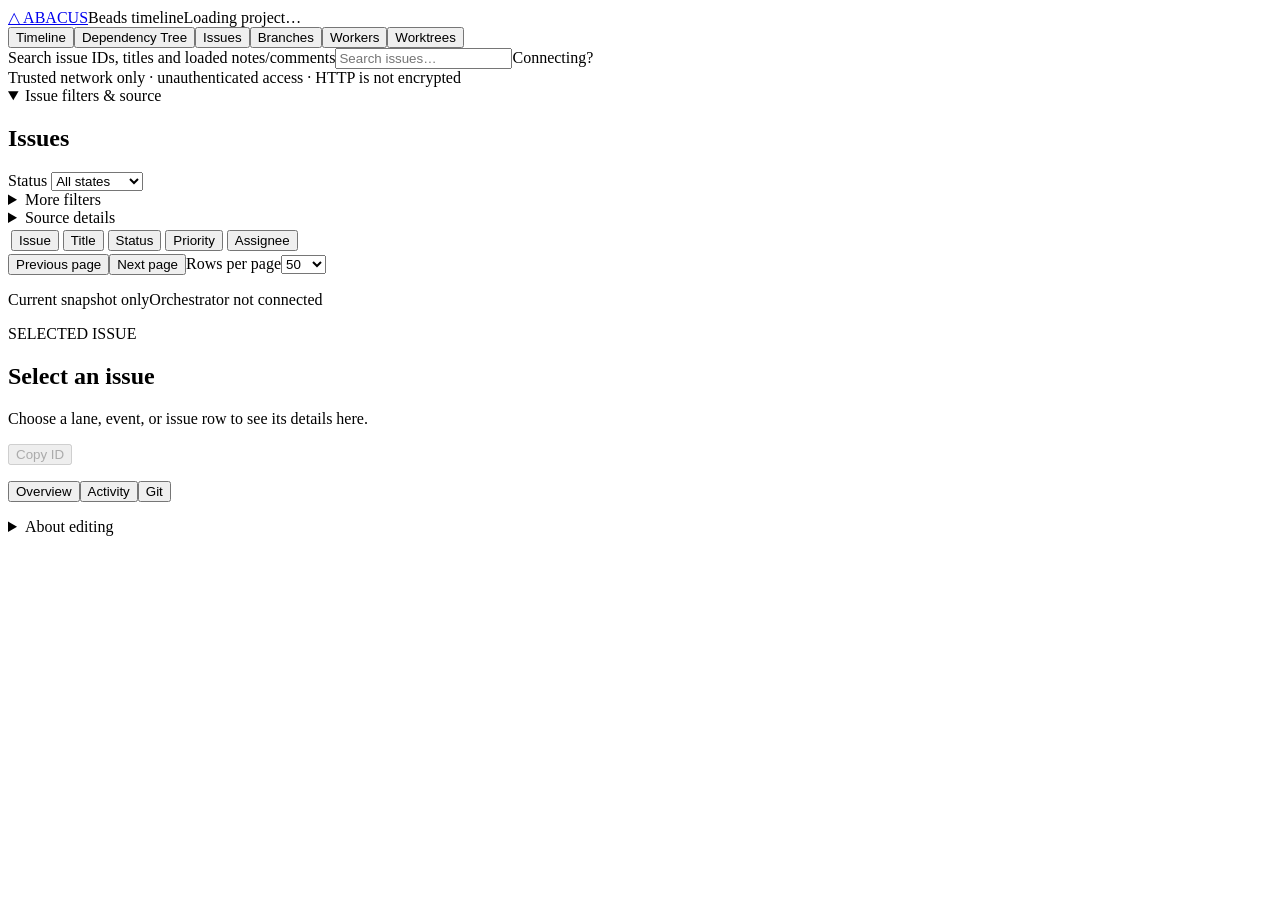
==== commit 8745be2a: "Improve dashboard editing and timeline usability Make lifecycle, attention, label, and reasoning edi" ====
--- a/src/Abacus/Dashboard/Assets/index.html
+++ b/src/Abacus/Dashboard/Assets/index.html
@@ -1,15 +1,15 @@
 <!doctype html>
 <html lang="en"><head><meta charset="utf-8"><meta name="viewport" content="width=device-width,initial-scale=1"><title>Abacus · Beads timeline</title><link rel="stylesheet" href="/dashboard.css"><script type="module" src="/dashboard.js"></script></head>
 <body>
-<header><a class="brand" href="/" aria-label="Abacus home"><span class="mark">△</span> ABACUS</a><span class="subtitle">Beads timeline</span><span id="project" class="context">Loading project…</span><nav aria-label="Views"><button id="timeline-view">Timeline</button><button id="dependency-view">Dependency Tree</button><button id="issues-view" aria-current="page">Issues</button><button id="branches-view">Branches</button><button id="workers-view">Workers</button><button id="worktrees-view">Worktrees</button></nav><label class="search"><span class="sr-only">Search issue IDs, titles and loaded notes/comments</span><input id="search" type="search" placeholder="Search issues…"></label><span id="connection" role="status">Connecting</span></header>
+<header><a class="brand" href="/" aria-label="Abacus home"><span class="mark">△</span> ABACUS</a><span class="subtitle">Beads timeline</span><span id="project" class="context">Loading project…</span><nav aria-label="Views"><button id="timeline-view">Timeline</button><button id="dependency-view">Dependency Tree</button><button id="issues-view" aria-current="page">Issues</button><button id="branches-view">Branches</button><button id="workers-view">Workers</button><button id="worktrees-view">Worktrees</button></nav><label class="search"><span class="sr-only">Search issue IDs, titles and loaded notes/comments</span><input id="search" type="search" placeholder="Search issues…"></label><span id="connection" role="status">Connecting</span><span id="operator-avatar" class="operator-avatar" role="img" aria-label="Operator display identity" title="Self-declared operator identity; not signed in">?</span><div id="history-progress" hidden><span id="history-progress-label" role="status"></span><progress id="history-progress-bar" max="100"></progress></div></header>
 <div class="warning">Trusted network only · unauthenticated access · HTTP is not encrypted</div>
-<main><section class="workspace" aria-labelledby="issues-title"><details id="workspace-tools" open><summary>Issue filters &amp; source</summary><div class="toolbar"><h1 id="issues-title">Issues</h1><label>Status <select id="status"><option value="">All states</option><option>open</option><option>in_progress</option><option>blocked</option><option>closed</option></select></label><span id="count"></span><button id="create-issue" type="button" hidden>New issue</button></div><details id="issue-filters"><summary>Issue metadata filters · view only</summary><div class="metadata-filters"><label>Assignee (exact)<input id="filter-assignee" maxlength="256"></label><label>Label (exact)<input id="filter-label" maxlength="100"></label><label>Priority<select id="filter-priority"><option value="">Any priority</option><option value="0">P0</option><option value="1">P1</option><option value="2">P2</option><option value="3">P3</option><option value="4">P4</option><option value="unknown">Unknown</option></select></label><label>Attention<select id="filter-attention"><option value="">Any attention state</option><option value="requested">Requested</option><option value="clear">Not requested</option><option value="unknown">Unknown</option></select></label><label>Type (exact)<input id="filter-type" maxlength="100"></label><label>Declared target (exact)<input id="filter-target" maxlength="256"></label><button id="clear-issue-filters" type="button">Clear metadata filters</button></div><p>Filters affect this view, never dispatch. Historical metadata without a recorded value is unknown, not copied from today.</p></details><details id="source-coverage"><summary>Source &amp; search coverage</summary><p id="source" role="status">Reading Beads…</p><p id="search-coverage"></p></details></details><section id="timeline-pane" hidden aria-label="Issue timeline">
-<div class="scene-toolbar scene-view-controls"><button id="timeline-maximize" type="button" aria-pressed="false" title="Expand the scene within this panel; hide time-range and issue controls. Escape restores the panel.">Maximize view</button><div class="segmented"><button id="timeline-3d" aria-pressed="true">3D</button><button id="timeline-2d" aria-pressed="false">2D</button></div><label class="sr-only" for="timeline-kind">Event kind</label><select id="timeline-kind"><option value="all">All events</option><option value="comment">Comments</option><option value="status">Status changes</option><option value="labels">Label changes</option><option value="notes">Note changes</option></select><label class="axis-scale">Time width <input id="timeline-scale-time" type="range" min="0.25" max="40" step="0.05" value="1"><output id="timeline-scale-time-value" for="timeline-scale-time">1.00×</output></label><label class="axis-scale">Vertical spacing <input id="timeline-scale-vertical" type="range" min="0.25" max="40" step="0.05" value="1"><output id="timeline-scale-vertical-value" for="timeline-scale-vertical">1.00×</output></label><button id="timeline-scale-reset" type="button">Reset stretch</button><button id="timeline-fit">Fit view</button><button id="timeline-expand" type="button" title="Set From to the earliest available event across all issues and To to now, then fit the view. Older unloaded history is not included.">First event → now</button><button id="timeline-focus">Focus issue</button><label>Camera <select id="timeline-camera"><option value="orbit">Orbit</option><option value="pan">Pan</option></select></label><button id="timeline-glow" type="button" aria-pressed="true">Glow</button><label>Motion <select id="timeline-motion"><option value="system">System</option><option value="reduce">Reduced</option><option value="full">Full</option></select></label></div>
-<form id="timeline-live-range" class="scene-toolbar"><label>Live · last <input id="timeline-hours" type="number" min="0.01" max="87600" step="any" value="24" required> hours</label><button type="submit">Apply live window</button><span id="timeline-range-mode" role="status"></span></form><nav id="timeline-history-pages" aria-label="Issue history batches" hidden><button id="timeline-history-prev" type="button">Previous histories</button><span id="timeline-history-page"></span><button id="timeline-history-next" type="button">Next histories</button></nav><p id="timeline-history-state" role="status"></p><button id="timeline-history-retry" type="button" hidden>Retry timeline history</button><div class="scene-legend"><span>● Status change</span><span>● Comment / note / label</span><span class="state-blocked">● Blocked</span><span class="state-closed">● Closed ≠ merged</span><span id="timeline-renderer"></span></div>
-<div id="timeline-stage" tabindex="0" role="group" aria-label="Timeline camera. Drag to orbit, Shift drag to pan, Ctrl/⌘ wheel to zoom. Arrow keys orbit, Shift arrows pan, plus and minus zoom, F fits. Event list below provides keyboard selection."><canvas id="timeline-canvas" aria-hidden="true"></canvas><canvas id="timeline-fallback" aria-hidden="true" hidden></canvas><div id="timeline-labels"></div><svg id="timeline-callout-leader" aria-hidden="true"><path/></svg><article id="timeline-callout" hidden></article><div id="timeline-tooltip" role="tooltip" hidden></div><p class="scene-coverage">Work episodes · enter on in_progress, return on closed<br>Status curves do not prove a Git merge. Git confirmation is separate.<br>Dense labels are hidden; use the event list or Issues view for every issue.</p></div>
-<div class="scene-transport"><button id="timeline-play">Play</button><label class="sr-only" for="timeline-speed">Playback speed</label><select id="timeline-speed"><option value="60">1 min/s</option><option value="600" selected>10 min/s</option><option value="3600">1 hour/s</option></select><div class="scene-time"><span id="timeline-asof"></span><div class="minimap-wrap"><canvas id="timeline-minimap" aria-hidden="true" title="Drag to select a time range. Click to seek. Use the range form below for keyboard entry."></canvas><div id="timeline-range-brush" hidden aria-hidden="true"></div></div><span class="minimap-hint">Drag map to select range · click to seek</span><label class="sr-only" for="timeline-scrub">Playback position</label><input id="timeline-scrub" type="range" min="0" max="1000" value="1000"></div><button id="timeline-live">● Live</button><button id="timeline-fullscreen" aria-label="Toggle fullscreen">⛶</button></div><p id="timeline-counts"></p>
-<details class="timeline-options"><summary>Range and accessible event list</summary><form id="timeline-range"><label>From <input id="timeline-from" type="datetime-local" required></label><label>To <input id="timeline-to" type="datetime-local" required></label><button type="submit">Apply range</button></form><p>Search uses the coverage shown above. Undated comments are current-only matches, not historical events. No complete history coverage is implied.</p><div class="lane-paging"><button id="timeline-prev">Previous lanes</button><span id="timeline-page"></span><button id="timeline-next">Next lanes</button></div><ul id="timeline-event-list"></ul></details></section><section id="dependency-pane" hidden aria-label="Dependency tree"><div class="dependency-toolbar"><p id="dependency-summary" role="status"></p><button id="dependency-focus" type="button">Focus selected</button><button id="dependency-fit" type="button">Fit view</button><button id="dependency-reset" type="button">100%</button><label>Zoom <input id="dependency-zoom" type="range" min="0.01" max="4" step="0.01" value="1"><output id="dependency-zoom-value">100%</output></label></div><p class="dependency-key"><span data-status="open">● Open</span><span data-status="in_progress">● In progress</span><span data-status="blocked">● Blocked</span><span data-status="closed">● Closed</span><span>Prerequisite → dependent · lines are recorded blocking dependencies</span></p><div id="dependency-scroll" tabindex="0" role="group" aria-label="Dependency tree. Drag empty space to pan, Ctrl/⌘ wheel or pinch to zoom. Arrow keys pan, plus and minus zoom, F fits the view."><div id="dependency-sizer"><div id="dependency-surface"><svg id="dependency-lines" aria-hidden="true"></svg><div id="dependency-nodes"></div></div></div></div></section><div id="issue-pane" class="table-scroll"><table aria-label="Current issues"><thead><tr><th scope="col" aria-sort="none"><button data-issue-sort="id">Issue</button></th><th scope="col" aria-sort="none"><button data-issue-sort="title">Title</button></th><th scope="col" aria-sort="none"><button data-issue-sort="status">Status</button></th><th scope="col" aria-sort="none"><button data-issue-sort="priority">Priority</button></th><th scope="col" aria-sort="none"><button data-issue-sort="assignee">Assignee</button></th></tr></thead><tbody id="issues"></tbody></table><p id="empty" hidden>No matching issues.</p><nav class="issue-paging" aria-label="Issue pages"><button id="issues-prev">Previous page</button><span id="issues-page" role="status"></span><button id="issues-next">Next page</button><label>Rows per page<select id="issues-page-size"><option>25</option><option selected>50</option><option>100</option></select></label></nav><p id="issues-selection" role="status"></p></div><div id="branch-pane" class="table-scroll" hidden><p id="git-health" role="status"></p><label>Comparison target <select id="git-target"></select></label><table><thead><tr><th>Local branch</th><th>Tip</th><th>Issue association</th></tr></thead><tbody id="branches"></tbody></table></div><section id="worktrees-pane" class="table-scroll" hidden aria-label="Worktrees"><h2 class="section-title">Registered worktrees</h2><p id="worktree-health" role="status"></p><ul id="worktrees"></ul><section id="worktree-detail" hidden><h3>Live uncommitted worktree content</h3><p id="worktree-detail-state" role="status"></p><button id="worktree-refresh" type="button">Reconnect live content</button><h4>Staged</h4><pre id="worktree-staged" tabindex="0"></pre><h4>Unstaged</h4><pre id="worktree-unstaged" tabindex="0"></pre><h4>Untracked</h4><pre id="worktree-untracked" tabindex="0"></pre></section></section><section id="workers-pane" hidden aria-label="Workers"><p id="workers-empty">No live orchestrator is connected. Start with run --dashboard to view workers.</p><section id="runtime-panel" hidden><h2 class="section-title">Live workers · this run</h2><p>Current worker state, independent of timeline playback. Pause/Resume changes only the manual claim gate.</p><div id="claim-controls" hidden><button id="claims-pause">Pause claims</button><button id="claims-resume">Resume claims</button><p id="claim-result" role="status"></p></div><button id="stop-run" hidden>Stop Run</button><p id="stop-run-result" role="status"></p><p id="runtime-claims"></p><ul id="runtime-workers"></ul></section></section><footer><span id="coverage">Current snapshot only</span><span id="runtime-status">Orchestrator not connected</span></footer></section>
-<div id="inspector-resizer" role="separator" tabindex="0" aria-label="Resize issue inspector" aria-orientation="vertical" aria-controls="inspector" title="Drag or use arrow keys to resize; double-click to reset"></div><aside id="inspector" aria-labelledby="selected-title"><div id="issue-inspector"><p class="eyebrow">SELECTED ISSUE</p><h2 id="selected-title">Select an issue</h2><div class="issue-identity"><p id="selected-id"></p><button id="copy-issue-id" type="button" disabled>Copy ID</button><span id="selected-current-status" class="status"></span></div><p id="copy-issue-result" role="status"></p><div id="inspector-mode" hidden><p id="inspector-mode-message" role="status"></p><button id="inspector-edit-live" type="button">Return to live to edit</button></div><button id="inspector-comments" type="button" hidden>View comments</button><div class="inspector-tabs" role="tablist" aria-label="Issue details"><button id="inspector-tab-overview" role="tab" type="button" aria-controls="inspector-panel-overview" aria-selected="true" tabindex="0">Overview</button><button id="inspector-tab-activity" role="tab" type="button" aria-controls="inspector-panel-activity" aria-selected="false" tabindex="-1">Activity</button><button id="inspector-tab-git" role="tab" type="button" aria-controls="inspector-panel-git" aria-selected="false" tabindex="-1">Git</button></div><div id="selected-event" hidden></div><section id="inspector-panel-overview" role="tabpanel" aria-labelledby="inspector-tab-overview" tabindex="0"><section id="integration-confirmation" hidden><p id="integration-confirmation-state" role="status"></p><button id="check-integration" type="button">Check Git integration</button></section><dl id="details"></dl><section id="relations-section" hidden><h3>Relationships</h3><p id="relations-state"></p><ul id="relations"></ul><small>Outgoing: this issue → depends_on_id. Incoming: another issue → this issue. Relation types are shown as recorded.</small></section><section id="ongoing-section" hidden><h3>Related ongoing tickets</h3><p>Direct recorded relationships only; in-progress and blocked issues in the current export.</p><ul id="ongoing-issues"></ul></section></section><section id="inspector-panel-activity" role="tabpanel" aria-labelledby="inspector-tab-activity" tabindex="0" hidden><section id="activity-section" hidden><h3>Issue changes</h3><button id="load-activity" type="button">Load history</button><p id="activity-state" role="status"></p><div id="activity"></div><details id="activity-evidence"><summary>Technical evidence · raw snapshots</summary><p id="activity-coverage"></p><div id="activity-snapshots"></div></details><button id="more-activity" type="button" hidden>Load older history</button></section><h3>Comments</h3><p id="comments-coverage"></p><div id="comments"></div></section><section id="inspector-panel-git" role="tabpanel" aria-labelledby="inspector-tab-git" tabindex="0" hidden><h3>Issue Git evidence</h3><p id="issue-git-state"></p><dl id="issue-git-facts"></dl><button id="load-issue-git" type="button" disabled>Load binding evidence</button><button id="load-issue-patch" type="button" hidden>Load bounded patch</button><button id="load-issue-history" type="button" hidden>Load latest 100 reachable commits</button><p id="issue-git-detail-state" role="status"></p><pre id="issue-git-patch" tabindex="0" hidden></pre><div id="issue-git-history"></div><button id="issue-browse-branches" type="button">Browse repository branches</button></section><form id="issue-form" hidden><h3>Update issue</h3><p id="write-actor"></p><label>Action <select id="write-action"><option value="comment">Add comment</option><option value="edit">Edit content</option><option value="attention-request">Request attention</option><option value="attention-resolve">Resolve attention</option></select></label><p id="write-hint"></p><div id="comment-fields"><label>Comment<textarea id="write-text" maxlength="16000" rows="4"></textarea></label></div><div id="edit-fields" hidden><label>Title<input id="write-title" maxlength="500"></label><label>Description<textarea id="write-description" maxlength="32000" rows="5"></textarea></label><label>Priority<select id="write-priority"><option value="0">P0</option><option value="1">P1</option><option value="2">P2</option><option value="3">P3</option><option value="4">P4</option></select></label><p>Label changes are deltas, not a replacement. One label per line; maximum 32 per box, 100 characters each. Commas, double quotes and reserved abacus:/gt: labels are not editable here.</p><label>Add labels<textarea id="write-add-labels" rows="2"></textarea></label><label>Remove labels<textarea id="write-remove-labels" rows="2"></textarea></label><label>Append notes<textarea id="write-notes" maxlength="16000" rows="3"></textarea></label></div><button id="write-submit" type="submit">Submit</button><button id="write-review" type="button" hidden>Use latest displayed revision</button><button id="write-finish-attention" type="button" hidden>Review and finish label step only</button><p id="write-result" role="status"></p></form><p class="capability">Comments and content edits are available. Remaining actions, validated Git integration and full timeline history are still being built.</p><p id="actor"></p></div><div id="branch-inspector" hidden><p class="eyebrow">GIT COMPARISON</p><h2 id="branch-title">Select a branch</h2><p id="comparison-state" role="status"></p><dl id="comparison"></dl><button id="load-patch" hidden>Load bounded patch</button><pre id="patch" tabindex="0"></pre><h3>Recorded Git commits</h3><button id="load-git-history">Load latest 100 commits</button><p id="git-history-state" role="status"></p><div id="git-history"></div></div></aside></main>
+<main><section class="workspace" aria-labelledby="issues-title"><details id="workspace-tools" open><summary>Issue filters &amp; source</summary><div class="toolbar"><h1 id="issues-title">Issues</h1><label>Status <select id="status"><option value="">All states</option><option>open</option><option>in_progress</option><option>blocked</option><option>closed</option></select></label><span id="count"></span><button id="create-issue" type="button" hidden>New issue</button></div><details id="issue-filters"><summary>More filters</summary><div class="metadata-filters"><label>Assignee (exact)<input id="filter-assignee" maxlength="256"></label><label>Label (exact)<input id="filter-label" maxlength="100"></label><label>Priority<select id="filter-priority"><option value="">Any priority</option><option value="0">P0</option><option value="1">P1</option><option value="2">P2</option><option value="3">P3</option><option value="4">P4</option><option value="unknown">Unknown</option></select></label><label>Attention<select id="filter-attention"><option value="">Any attention state</option><option value="requested">Requested</option><option value="clear">Not requested</option><option value="unknown">Unknown</option></select></label><label>Type (exact)<input id="filter-type" maxlength="100"></label><label>Declared target (exact)<input id="filter-target" maxlength="256"></label><button id="clear-issue-filters" type="button">Clear metadata filters</button></div><p>Filters affect this view, never dispatch. Historical metadata without a recorded value is unknown, not copied from today.</p></details><details id="source-coverage"><summary>Source details</summary><p id="source" role="status">Reading Beads…</p><p id="search-coverage"></p></details></details><section id="timeline-pane" hidden aria-label="Issue timeline">
+<div class="scene-toolbar scene-view-controls"><div class="control-cluster" aria-label="Timeline display"><div class="segmented"><button id="timeline-3d" aria-pressed="true">3D</button><button id="timeline-2d" aria-pressed="false">2D</button></div><label class="sr-only" for="timeline-kind">Event kind</label><select id="timeline-kind"><option value="all">All events</option><option value="comment">Comments</option><option value="status">Status changes</option><option value="labels">Label changes</option><option value="notes">Note changes</option></select></div><form id="timeline-live-range" class="control-cluster"><label>Window <input id="timeline-hours" type="number" min="0.01" max="87600" step="any" value="24" required> hours</label><button type="submit">Apply</button></form><div class="control-cluster view-actions"><button id="timeline-focus">Focus issue</button><button id="timeline-fit">Fit view</button><button id="timeline-expand" type="button" title="Set From to the earliest available event across all issues and To to now, then fit the view. Older unloaded history is not included.">First event → now</button><button id="timeline-event-span" type="button" title="Fit from the earliest to the latest available dated event across all issues. Older unloaded history is not included; current undated state is not an event.">First event → last event</button></div><details class="view-options"><summary>View options</summary><div class="view-options-content"><label>Camera <select id="timeline-camera"><option value="orbit">Orbit</option><option value="pan">Pan</option></select></label><label class="axis-scale">Time width <input id="timeline-scale-time" type="range" min="0.25" max="40" step="0.05" value="1"><output id="timeline-scale-time-value" for="timeline-scale-time">1.00×</output></label><label class="axis-scale">Lane spacing <input id="timeline-scale-vertical" type="range" min="0.25" max="40" step="0.05" value="1"><output id="timeline-scale-vertical-value" for="timeline-scale-vertical">1.00×</output></label><button id="timeline-scale-reset" type="button">Reset stretch</button><button id="timeline-glow" type="button" aria-pressed="true">Glow</button><label>Motion <select id="timeline-motion"><option value="system">System</option><option value="reduce">Reduced</option><option value="full">Full</option></select></label><button id="timeline-maximize" type="button" aria-pressed="false" title="Expand the scene within this panel; hide time-range and issue controls. Escape restores the panel.">Maximize view</button></div></details><span id="timeline-range-mode" role="status"></span></div>
+<nav id="timeline-history-pages" aria-label="Issue history batches" hidden><button id="timeline-history-prev" type="button">Previous histories</button><span id="timeline-history-page"></span><button id="timeline-history-next" type="button">Next histories</button></nav><p id="timeline-history-state" class="sr-only"></p><button id="timeline-history-retry" type="button" hidden>Retry timeline history</button>
+<div id="timeline-stage" tabindex="0" role="group" aria-label="Timeline camera. Drag to orbit, Shift drag to pan, Ctrl/⌘ wheel to zoom. Arrow keys orbit, Shift arrows pan, plus and minus zoom, F fits. Event list below provides keyboard selection."><div class="scene-legend"><span class="legend-active">● Active path</span><span class="state-closed">● Completed</span><span class="state-blocked">● Blocked</span><span>● Other</span><span id="timeline-renderer"></span></div><canvas id="timeline-canvas" aria-hidden="true"></canvas><canvas id="timeline-fallback" aria-hidden="true" hidden></canvas><canvas id="timeline-markers" aria-hidden="true"></canvas><div id="timeline-labels"></div><svg id="timeline-callout-leader" aria-hidden="true"><path/></svg><article id="timeline-callout" hidden></article><div id="timeline-tooltip" role="tooltip" hidden></div></div>
+<div class="scene-transport"><button id="timeline-play">Play</button><label class="sr-only" for="timeline-speed">Playback speed</label><select id="timeline-speed"><option value="60">1 min/s</option><option value="600" selected>10 min/s</option><option value="3600">1 hour/s</option></select><div class="scene-time"><span id="timeline-asof"></span><div class="minimap-wrap"><canvas id="timeline-minimap" aria-hidden="true" title="Drag to select a time range. Click to seek. Use the range form below for keyboard entry."></canvas><div id="timeline-range-brush" hidden aria-hidden="true"></div></div><span class="minimap-hint">Drag map to select range · click to seek</span><label class="sr-only" for="timeline-scrub">Playback position</label><input id="timeline-scrub" type="range" min="0" max="1000" value="1000"></div><button id="timeline-live">● Live</button><button id="timeline-fullscreen" aria-label="Toggle fullscreen">⛶</button></div>
+<details class="timeline-options"><summary>Range and accessible event list</summary><form id="timeline-range"><label>From <input id="timeline-from" type="datetime-local" required></label><label>To <input id="timeline-to" type="datetime-local" required></label><button type="submit">Apply range</button></form><p>Search uses the coverage shown above. Undated comments are current-only matches, not historical events. No complete history coverage is implied.</p><div class="lane-paging"><button id="timeline-prev">Previous lanes</button><span id="timeline-page"></span><button id="timeline-next">Next lanes</button></div><ul id="timeline-event-list"></ul></details></section><section id="dependency-pane" hidden aria-label="Dependency tree"><div class="dependency-toolbar"><p id="dependency-summary" role="status"></p><button id="dependency-focus" type="button">Focus selected</button><button id="dependency-fit" type="button">Fit view</button><button id="dependency-reset" type="button">100%</button><label>Zoom <input id="dependency-zoom" type="range" min="0.01" max="4" step="0.01" value="1"><output id="dependency-zoom-value">100%</output></label></div><p class="dependency-key"><span data-status="open">● Open</span><span data-status="in_progress">● In progress</span><span data-status="blocked">● Blocked</span><span data-status="closed">● Closed</span></p><details class="dependency-help"><summary>About this map</summary><p>Prerequisite → dependent. Lines show recorded blocking dependencies. Search and status dim nodes without hiding their dependencies. Drag empty space to pan; Ctrl/⌘ wheel or pinch to zoom.</p></details><div id="dependency-scroll" tabindex="0" role="group" aria-label="Dependency tree. Drag empty space to pan, Ctrl/⌘ wheel or pinch to zoom. Arrow keys pan, plus and minus zoom, F fits the view."><div id="dependency-sizer"><div id="dependency-surface"><svg id="dependency-lines" aria-hidden="true"></svg><div id="dependency-nodes"></div></div></div></div></section><div id="issue-pane" class="table-scroll"><table aria-label="Current issues"><thead><tr><th scope="col" aria-sort="none"><button data-issue-sort="id">Issue</button></th><th scope="col" aria-sort="none"><button data-issue-sort="title">Title</button></th><th scope="col" aria-sort="none"><button data-issue-sort="status">Status</button></th><th scope="col" aria-sort="none"><button data-issue-sort="priority">Priority</button></th><th scope="col" aria-sort="none"><button data-issue-sort="assignee">Assignee</button></th></tr></thead><tbody id="issues"></tbody></table><p id="empty" hidden>No matching issues.</p><nav class="issue-paging" aria-label="Issue pages"><button id="issues-prev">Previous page</button><span id="issues-page" role="status"></span><button id="issues-next">Next page</button><label>Rows per page<select id="issues-page-size"><option>25</option><option selected>50</option><option>100</option></select></label></nav><p id="issues-selection" role="status"></p></div><div id="branch-pane" class="table-scroll" hidden><p id="git-health" role="status"></p><label>Comparison target <select id="git-target"></select></label><table><thead><tr><th>Local branch</th><th>Tip</th><th>Issue association</th></tr></thead><tbody id="branches"></tbody></table></div><section id="worktrees-pane" class="table-scroll" hidden aria-label="Worktrees"><h2 class="section-title">Registered worktrees</h2><p id="worktree-health" role="status"></p><ul id="worktrees"></ul><section id="worktree-detail" hidden><h3>Live uncommitted worktree content</h3><p id="worktree-detail-state" role="status"></p><button id="worktree-refresh" type="button">Reconnect live content</button><div class="worktree-diff-grid"><div class="worktree-diff-column"><h4>Staged</h4><pre id="worktree-staged" tabindex="0"></pre></div><div class="worktree-diff-column"><h4>Unstaged</h4><pre id="worktree-unstaged" tabindex="0"></pre></div><div class="worktree-diff-column"><h4>Untracked</h4><pre id="worktree-untracked" tabindex="0"></pre></div></div></section></section><section id="workers-pane" hidden aria-label="Workers"><p id="workers-empty">No live orchestrator is connected. Start with run --dashboard to view workers.</p><section id="runtime-panel" hidden><h2 class="section-title">Live workers</h2><details class="runtime-help"><summary>About controls</summary><p>Worker state is current, independent of timeline playback. Pause and Resume change only the manual claim gate, not work already running. Gate permission does not guarantee ready work or workspace ownership.</p></details><div id="claim-controls" hidden><button id="claims-pause">Pause claims</button><button id="claims-resume">Resume claims</button><p id="claim-result" role="status"></p></div><button id="stop-run" hidden>Stop Run</button><p id="stop-run-result" role="status"></p><p id="runtime-claims"></p><ul id="runtime-workers"></ul></section></section><footer><p id="timeline-counts"></p><span id="coverage">Current snapshot only</span><span id="runtime-status">Orchestrator not connected</span></footer></section>
+<div id="inspector-resizer" role="separator" tabindex="0" aria-label="Resize issue inspector" aria-orientation="vertical" aria-controls="inspector" title="Drag or use arrow keys to resize; double-click to reset"></div><aside id="inspector" aria-labelledby="selected-title"><div id="issue-inspector" class="inspector-empty"><p class="eyebrow">SELECTED ISSUE</p><h2 id="selected-title">Select an issue</h2><div id="inspector-empty-state"><div class="empty-orbit" aria-hidden="true"><span></span></div><p>Choose a lane, event, or issue row to see its details here.</p></div><div class="issue-identity"><p id="selected-id"></p><button id="copy-issue-id" type="button" disabled>Copy ID</button><span id="selected-current-status" class="status"></span></div><p id="copy-issue-result" role="status"></p><div id="inspector-mode" hidden><p id="inspector-mode-message" role="status"></p><button id="inspector-edit-live" type="button">Return to live to edit</button></div><div class="inspector-tabs" role="tablist" aria-label="Issue details"><button id="inspector-tab-overview" role="tab" type="button" aria-controls="inspector-panel-overview" aria-selected="true" tabindex="0">Overview</button><button id="inspector-tab-activity" role="tab" type="button" aria-controls="inspector-panel-activity" aria-selected="false" tabindex="-1">Activity</button><button id="inspector-tab-git" role="tab" type="button" aria-controls="inspector-panel-git" aria-selected="false" tabindex="-1">Git</button></div><div id="selected-event" hidden></div><section id="inspector-panel-overview" role="tabpanel" aria-labelledby="inspector-tab-overview" tabindex="0"><section id="integration-confirmation" hidden><p id="integration-confirmation-state" role="status"></p><button id="check-integration" type="button">Check Git integration</button></section><dl id="details"></dl><details id="inspector-more" hidden><summary>More issue details</summary><dl id="details-extra"></dl></details><details id="historical-coverage" hidden><summary>Recorded fields &amp; coverage</summary><dl id="historical-facts"></dl></details><section id="inspector-recent" hidden><div class="recent-heading"><h3>Recent comments</h3><button id="inspector-comments" type="button" hidden>View all →</button></div><div id="inspector-recent-list"></div></section><details id="relations-section" hidden><summary id="relations-summary">Relationships</summary><p id="relations-state"></p><ul id="relations"></ul><small>Outgoing: this issue → depends_on_id. Incoming: another issue → this issue. Relation types are shown as recorded.</small></details><section id="ongoing-section" hidden><h3>Related ongoing tickets</h3><p>Direct recorded relationships only; in-progress and blocked issues in the current export.</p><ul id="ongoing-issues"></ul></section></section><section id="inspector-panel-activity" role="tabpanel" aria-labelledby="inspector-tab-activity" tabindex="0" hidden><section id="activity-section" hidden><h3>Issue changes</h3><button id="load-activity" type="button">Load history</button><p id="activity-state" role="status"></p><div id="activity"></div><details id="activity-evidence"><summary>Technical evidence · raw snapshots</summary><p id="activity-coverage"></p><div id="activity-snapshots"></div></details><button id="more-activity" type="button" hidden>Load older history</button></section><h3>Comments</h3><p id="comments-coverage"></p><div id="comments"></div></section><section id="inspector-panel-git" role="tabpanel" aria-labelledby="inspector-tab-git" tabindex="0" hidden><h3>Issue Git evidence</h3><p id="issue-git-state"></p><dl id="issue-git-facts"></dl><button id="load-issue-git" type="button" disabled>Load binding evidence</button><button id="load-issue-patch" type="button" hidden>Load bounded patch</button><button id="load-issue-history" type="button" hidden>Load latest 100 reachable commits</button><p id="issue-git-detail-state" role="status"></p><pre id="issue-git-patch" tabindex="0" hidden></pre><div id="issue-git-history"></div><button id="issue-browse-branches" type="button">Browse repository branches</button></section><form id="issue-form" hidden><h3>Update issue</h3><p id="write-actor"></p><label>Action <select id="write-action"><option value="comment">Add comment</option><option value="edit">Edit content</option><option value="labels">Add/remove labels</option><option value="reasoning-set">Set reasoning level</option><option value="status">Change status</option><option value="attention-request">Request attention</option><option value="attention-request-block">Request attention &amp; block</option><option value="attention-resolve">Resolve attention</option><option value="attention-resolve-reopen">Resolve attention &amp; reopen</option></select></label><p id="write-hint"></p><div id="comment-fields"><label>Comment<textarea id="write-text" maxlength="16000" rows="4"></textarea></label></div><div id="edit-fields" hidden><label>Title<input id="write-title" maxlength="500"></label><label>Description<textarea id="write-description" maxlength="32000" rows="5"></textarea></label><label>Priority<select id="write-priority"><option value="0">P0</option><option value="1">P1</option><option value="2">P2</option><option value="3">P3</option><option value="4">P4</option></select></label><p id="write-label-help">Label changes are deltas, not a replacement. One label per line; maximum 32 per box, 100 characters each. Commas, double quotes and reserved abacus:/gt: labels are not editable here.</p><div id="label-quick-picks" hidden><details id="write-add-menu"><summary>Add existing project labels</summary><div id="write-add-options" class="label-choice-list" role="group" aria-label="Project labels to add"></div></details><label class="label-custom-toggle"><input id="write-custom-mode" type="checkbox"> Add a custom label</label><details id="write-remove-menu"><summary>Remove labels on this issue</summary><div id="write-remove-options" class="label-choice-list" role="group" aria-label="Issue labels to remove"></div></details></div><label>Add labels<textarea id="write-add-labels" rows="2"></textarea></label><label>Remove labels<textarea id="write-remove-labels" rows="2"></textarea></label><label>Append notes<textarea id="write-notes" maxlength="16000" rows="3"></textarea></label></div><div id="status-fields" hidden><label>New status <select id="write-status"><option value="open">Open</option><option value="in_progress">In progress</option><option value="blocked">Blocked</option><option value="closed">Completed</option></select></label><p>Changing a status does not start, stop, or merge a worker. Active or reserved work may be disrupted; review it afterward.</p></div><div id="reasoning-fields" hidden><label>Reasoning level <select id="write-reasoning"><option value="none">No reasoning label</option><option value="high">High</option><option value="medium">Medium</option><option value="low">Low</option></select></label><p>This changes only the Abacus reasoning label; it does not change a running worker’s model.</p></div><button id="write-submit" type="submit">Submit</button><button id="write-review" type="button" hidden>Use latest displayed revision</button><button id="write-finish-attention" type="button" hidden>Review and finish label step only</button><p id="write-result" role="status"></p></form><details class="inspector-help"><summary>About editing</summary><p class="capability">Comments and content edits are available. Remaining actions, validated Git integration and full timeline history are still being built.</p><p id="actor"></p></details></div><div id="branch-inspector" hidden><p class="eyebrow">GIT COMPARISON</p><h2 id="branch-title">Select a branch</h2><p id="comparison-state" role="status"></p><dl id="comparison"></dl><details id="comparison-evidence"><summary>Comparison evidence</summary><dl id="comparison-provenance"></dl></details><button id="load-patch" hidden>Load bounded patch</button><pre id="patch" tabindex="0"></pre><details class="branch-history"><summary>Recorded commits</summary><button id="load-git-history">Load latest 100 commits</button><p id="git-history-state" role="status"></p><div id="git-history"></div></details></div></aside></main>
 <dialog id="create-dialog" aria-labelledby="create-title"><div class="draft-heading"><h2 id="create-title">Create blocked draft</h2><button id="create-close" type="button">Close</button></div>
 <p id="create-actor"></p><p>New issues stay non-ready while you configure them. Creating a draft does not publish it or start a worker. Reviewed publication is not available yet.</p>
 <form id="create-form"><fieldset id="create-fields"><label>Title<input id="create-name" maxlength="500" required></label><label>Description<textarea id="create-description" maxlength="32000" rows="4"></textarea></label><div class="draft-grid"><label>Type<select id="create-type" required></select></label><label>Priority<select id="create-priority"><option value="0">P0 · urgent</option><option value="1">P1</option><option value="2" selected>P2</option><option value="3">P3</option><option value="4">P4</option></select></label><label>Target<select id="create-target" required></select></label><label>Reasoning<select id="create-reasoning"></select></label></div><label>Other labels · one per line<textarea id="create-labels" rows="2" maxlength="3200" placeholder="team:ui"></textarea></label><small>Reserved abacus: and gt: labels are protected. Choose reasoning separately.</small></fieldset>
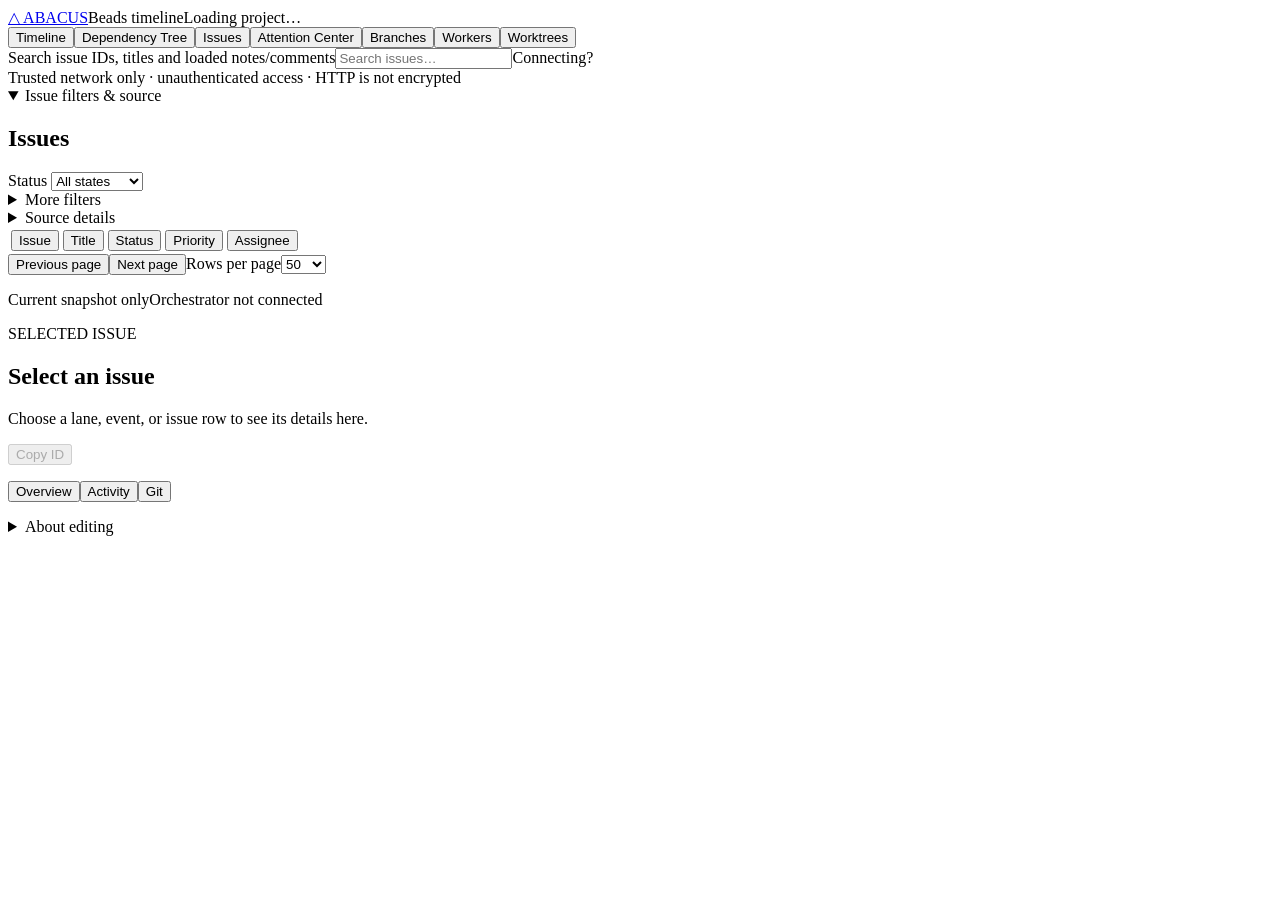
==== commit 0e34bee3: "Add dashboard attention center and fix distant timeline rendering Give operators recent context and " ====
--- a/src/Abacus/Dashboard/Assets/index.html
+++ b/src/Abacus/Dashboard/Assets/index.html
@@ -1,14 +1,14 @@
 <!doctype html>
 <html lang="en"><head><meta charset="utf-8"><meta name="viewport" content="width=device-width,initial-scale=1"><title>Abacus · Beads timeline</title><link rel="stylesheet" href="/dashboard.css"><script type="module" src="/dashboard.js"></script></head>
 <body>
-<header><a class="brand" href="/" aria-label="Abacus home"><span class="mark">△</span> ABACUS</a><span class="subtitle">Beads timeline</span><span id="project" class="context">Loading project…</span><nav aria-label="Views"><button id="timeline-view">Timeline</button><button id="dependency-view">Dependency Tree</button><button id="issues-view" aria-current="page">Issues</button><button id="branches-view">Branches</button><button id="workers-view">Workers</button><button id="worktrees-view">Worktrees</button></nav><label class="search"><span class="sr-only">Search issue IDs, titles and loaded notes/comments</span><input id="search" type="search" placeholder="Search issues…"></label><span id="connection" role="status">Connecting</span><span id="operator-avatar" class="operator-avatar" role="img" aria-label="Operator display identity" title="Self-declared operator identity; not signed in">?</span><div id="history-progress" hidden><span id="history-progress-label" role="status"></span><progress id="history-progress-bar" max="100"></progress></div></header>
+<header><a class="brand" href="/" aria-label="Abacus home"><span class="mark">△</span> ABACUS</a><span class="subtitle">Beads timeline</span><span id="project" class="context">Loading project…</span><nav aria-label="Views"><button id="timeline-view">Timeline</button><button id="dependency-view">Dependency Tree</button><button id="issues-view" aria-current="page">Issues</button><button id="attention-view">Attention Center <span id="attention-badge" class="nav-badge attention-badge" hidden aria-hidden="true"></span></button><button id="branches-view">Branches</button><button id="workers-view">Workers <span id="workers-badge" class="nav-badge workers-badge" hidden aria-hidden="true">!</span></button><button id="worktrees-view">Worktrees</button></nav><label class="search"><span class="sr-only">Search issue IDs, titles and loaded notes/comments</span><input id="search" type="search" placeholder="Search issues…"></label><span id="connection" role="status">Connecting</span><span id="operator-avatar" class="operator-avatar" role="img" aria-label="Operator display identity" title="Self-declared operator identity; not signed in">?</span><div id="history-progress" hidden><span id="history-progress-label" role="status"></span><progress id="history-progress-bar" max="100"></progress></div></header>
 <div class="warning">Trusted network only · unauthenticated access · HTTP is not encrypted</div>
 <main><section class="workspace" aria-labelledby="issues-title"><details id="workspace-tools" open><summary>Issue filters &amp; source</summary><div class="toolbar"><h1 id="issues-title">Issues</h1><label>Status <select id="status"><option value="">All states</option><option>open</option><option>in_progress</option><option>blocked</option><option>closed</option></select></label><span id="count"></span><button id="create-issue" type="button" hidden>New issue</button></div><details id="issue-filters"><summary>More filters</summary><div class="metadata-filters"><label>Assignee (exact)<input id="filter-assignee" maxlength="256"></label><label>Label (exact)<input id="filter-label" maxlength="100"></label><label>Priority<select id="filter-priority"><option value="">Any priority</option><option value="0">P0</option><option value="1">P1</option><option value="2">P2</option><option value="3">P3</option><option value="4">P4</option><option value="unknown">Unknown</option></select></label><label>Attention<select id="filter-attention"><option value="">Any attention state</option><option value="requested">Requested</option><option value="clear">Not requested</option><option value="unknown">Unknown</option></select></label><label>Type (exact)<input id="filter-type" maxlength="100"></label><label>Declared target (exact)<input id="filter-target" maxlength="256"></label><button id="clear-issue-filters" type="button">Clear metadata filters</button></div><p>Filters affect this view, never dispatch. Historical metadata without a recorded value is unknown, not copied from today.</p></details><details id="source-coverage"><summary>Source details</summary><p id="source" role="status">Reading Beads…</p><p id="search-coverage"></p></details></details><section id="timeline-pane" hidden aria-label="Issue timeline">
 <div class="scene-toolbar scene-view-controls"><div class="control-cluster" aria-label="Timeline display"><div class="segmented"><button id="timeline-3d" aria-pressed="true">3D</button><button id="timeline-2d" aria-pressed="false">2D</button></div><label class="sr-only" for="timeline-kind">Event kind</label><select id="timeline-kind"><option value="all">All events</option><option value="comment">Comments</option><option value="status">Status changes</option><option value="labels">Label changes</option><option value="notes">Note changes</option></select></div><form id="timeline-live-range" class="control-cluster"><label>Window <input id="timeline-hours" type="number" min="0.01" max="87600" step="any" value="24" required> hours</label><button type="submit">Apply</button></form><div class="control-cluster view-actions"><button id="timeline-focus">Focus issue</button><button id="timeline-fit">Fit view</button><button id="timeline-expand" type="button" title="Set From to the earliest available event across all issues and To to now, then fit the view. Older unloaded history is not included.">First event → now</button><button id="timeline-event-span" type="button" title="Fit from the earliest to the latest available dated event across all issues. Older unloaded history is not included; current undated state is not an event.">First event → last event</button></div><details class="view-options"><summary>View options</summary><div class="view-options-content"><label>Camera <select id="timeline-camera"><option value="orbit">Orbit</option><option value="pan">Pan</option></select></label><label class="axis-scale">Time width <input id="timeline-scale-time" type="range" min="0.25" max="40" step="0.05" value="1"><output id="timeline-scale-time-value" for="timeline-scale-time">1.00×</output></label><label class="axis-scale">Lane spacing <input id="timeline-scale-vertical" type="range" min="0.25" max="40" step="0.05" value="1"><output id="timeline-scale-vertical-value" for="timeline-scale-vertical">1.00×</output></label><button id="timeline-scale-reset" type="button">Reset stretch</button><button id="timeline-glow" type="button" aria-pressed="true">Glow</button><label>Motion <select id="timeline-motion"><option value="system">System</option><option value="reduce">Reduced</option><option value="full">Full</option></select></label><button id="timeline-maximize" type="button" aria-pressed="false" title="Expand the scene within this panel; hide time-range and issue controls. Escape restores the panel.">Maximize view</button></div></details><span id="timeline-range-mode" role="status"></span></div>
 <nav id="timeline-history-pages" aria-label="Issue history batches" hidden><button id="timeline-history-prev" type="button">Previous histories</button><span id="timeline-history-page"></span><button id="timeline-history-next" type="button">Next histories</button></nav><p id="timeline-history-state" class="sr-only"></p><button id="timeline-history-retry" type="button" hidden>Retry timeline history</button>
 <div id="timeline-stage" tabindex="0" role="group" aria-label="Timeline camera. Drag to orbit, Shift drag to pan, Ctrl/⌘ wheel to zoom. Arrow keys orbit, Shift arrows pan, plus and minus zoom, F fits. Event list below provides keyboard selection."><div class="scene-legend"><span class="legend-active">● Active path</span><span class="state-closed">● Completed</span><span class="state-blocked">● Blocked</span><span>● Other</span><span id="timeline-renderer"></span></div><canvas id="timeline-canvas" aria-hidden="true"></canvas><canvas id="timeline-fallback" aria-hidden="true" hidden></canvas><canvas id="timeline-markers" aria-hidden="true"></canvas><div id="timeline-labels"></div><svg id="timeline-callout-leader" aria-hidden="true"><path/></svg><article id="timeline-callout" hidden></article><div id="timeline-tooltip" role="tooltip" hidden></div></div>
 <div class="scene-transport"><button id="timeline-play">Play</button><label class="sr-only" for="timeline-speed">Playback speed</label><select id="timeline-speed"><option value="60">1 min/s</option><option value="600" selected>10 min/s</option><option value="3600">1 hour/s</option></select><div class="scene-time"><span id="timeline-asof"></span><div class="minimap-wrap"><canvas id="timeline-minimap" aria-hidden="true" title="Drag to select a time range. Click to seek. Use the range form below for keyboard entry."></canvas><div id="timeline-range-brush" hidden aria-hidden="true"></div></div><span class="minimap-hint">Drag map to select range · click to seek</span><label class="sr-only" for="timeline-scrub">Playback position</label><input id="timeline-scrub" type="range" min="0" max="1000" value="1000"></div><button id="timeline-live">● Live</button><button id="timeline-fullscreen" aria-label="Toggle fullscreen">⛶</button></div>
-<details class="timeline-options"><summary>Range and accessible event list</summary><form id="timeline-range"><label>From <input id="timeline-from" type="datetime-local" required></label><label>To <input id="timeline-to" type="datetime-local" required></label><button type="submit">Apply range</button></form><p>Search uses the coverage shown above. Undated comments are current-only matches, not historical events. No complete history coverage is implied.</p><div class="lane-paging"><button id="timeline-prev">Previous lanes</button><span id="timeline-page"></span><button id="timeline-next">Next lanes</button></div><ul id="timeline-event-list"></ul></details></section><section id="dependency-pane" hidden aria-label="Dependency tree"><div class="dependency-toolbar"><p id="dependency-summary" role="status"></p><button id="dependency-focus" type="button">Focus selected</button><button id="dependency-fit" type="button">Fit view</button><button id="dependency-reset" type="button">100%</button><label>Zoom <input id="dependency-zoom" type="range" min="0.01" max="4" step="0.01" value="1"><output id="dependency-zoom-value">100%</output></label></div><p class="dependency-key"><span data-status="open">● Open</span><span data-status="in_progress">● In progress</span><span data-status="blocked">● Blocked</span><span data-status="closed">● Closed</span></p><details class="dependency-help"><summary>About this map</summary><p>Prerequisite → dependent. Lines show recorded blocking dependencies. Search and status dim nodes without hiding their dependencies. Drag empty space to pan; Ctrl/⌘ wheel or pinch to zoom.</p></details><div id="dependency-scroll" tabindex="0" role="group" aria-label="Dependency tree. Drag empty space to pan, Ctrl/⌘ wheel or pinch to zoom. Arrow keys pan, plus and minus zoom, F fits the view."><div id="dependency-sizer"><div id="dependency-surface"><svg id="dependency-lines" aria-hidden="true"></svg><div id="dependency-nodes"></div></div></div></div></section><div id="issue-pane" class="table-scroll"><table aria-label="Current issues"><thead><tr><th scope="col" aria-sort="none"><button data-issue-sort="id">Issue</button></th><th scope="col" aria-sort="none"><button data-issue-sort="title">Title</button></th><th scope="col" aria-sort="none"><button data-issue-sort="status">Status</button></th><th scope="col" aria-sort="none"><button data-issue-sort="priority">Priority</button></th><th scope="col" aria-sort="none"><button data-issue-sort="assignee">Assignee</button></th></tr></thead><tbody id="issues"></tbody></table><p id="empty" hidden>No matching issues.</p><nav class="issue-paging" aria-label="Issue pages"><button id="issues-prev">Previous page</button><span id="issues-page" role="status"></span><button id="issues-next">Next page</button><label>Rows per page<select id="issues-page-size"><option>25</option><option selected>50</option><option>100</option></select></label></nav><p id="issues-selection" role="status"></p></div><div id="branch-pane" class="table-scroll" hidden><p id="git-health" role="status"></p><label>Comparison target <select id="git-target"></select></label><table><thead><tr><th>Local branch</th><th>Tip</th><th>Issue association</th></tr></thead><tbody id="branches"></tbody></table></div><section id="worktrees-pane" class="table-scroll" hidden aria-label="Worktrees"><h2 class="section-title">Registered worktrees</h2><p id="worktree-health" role="status"></p><ul id="worktrees"></ul><section id="worktree-detail" hidden><h3>Live uncommitted worktree content</h3><p id="worktree-detail-state" role="status"></p><button id="worktree-refresh" type="button">Reconnect live content</button><div class="worktree-diff-grid"><div class="worktree-diff-column"><h4>Staged</h4><pre id="worktree-staged" tabindex="0"></pre></div><div class="worktree-diff-column"><h4>Unstaged</h4><pre id="worktree-unstaged" tabindex="0"></pre></div><div class="worktree-diff-column"><h4>Untracked</h4><pre id="worktree-untracked" tabindex="0"></pre></div></div></section></section><section id="workers-pane" hidden aria-label="Workers"><p id="workers-empty">No live orchestrator is connected. Start with run --dashboard to view workers.</p><section id="runtime-panel" hidden><h2 class="section-title">Live workers</h2><details class="runtime-help"><summary>About controls</summary><p>Worker state is current, independent of timeline playback. Pause and Resume change only the manual claim gate, not work already running. Gate permission does not guarantee ready work or workspace ownership.</p></details><div id="claim-controls" hidden><button id="claims-pause">Pause claims</button><button id="claims-resume">Resume claims</button><p id="claim-result" role="status"></p></div><button id="stop-run" hidden>Stop Run</button><p id="stop-run-result" role="status"></p><p id="runtime-claims"></p><ul id="runtime-workers"></ul></section></section><footer><p id="timeline-counts"></p><span id="coverage">Current snapshot only</span><span id="runtime-status">Orchestrator not connected</span></footer></section>
+<details class="timeline-options"><summary>Range and accessible event list</summary><form id="timeline-range"><label>From <input id="timeline-from" type="datetime-local" required></label><label>To <input id="timeline-to" type="datetime-local" required></label><button type="submit">Apply range</button></form><p>Search uses the coverage shown above. Undated comments are current-only matches, not historical events. No complete history coverage is implied.</p><div class="lane-paging"><button id="timeline-prev">Previous lanes</button><span id="timeline-page"></span><button id="timeline-next">Next lanes</button></div><ul id="timeline-event-list"></ul></details></section><section id="dependency-pane" hidden aria-label="Dependency tree"><div class="dependency-toolbar"><p id="dependency-summary" role="status"></p><button id="dependency-focus" type="button">Focus selected</button><button id="dependency-fit" type="button">Fit view</button><button id="dependency-reset" type="button">100%</button><label>Zoom <input id="dependency-zoom" type="range" min="0.01" max="4" step="0.01" value="1"><output id="dependency-zoom-value">100%</output></label></div><p class="dependency-key"><span data-status="open">● Open</span><span data-status="in_progress">● In progress</span><span data-status="blocked">● Blocked</span><span data-status="closed">● Closed</span></p><details class="dependency-help"><summary>About this map</summary><p>Prerequisite → dependent. Lines show recorded blocking dependencies. Search and status dim nodes without hiding their dependencies. Drag empty space to pan; Ctrl/⌘ wheel or pinch to zoom.</p></details><div id="dependency-scroll" tabindex="0" role="group" aria-label="Dependency tree. Drag empty space to pan, Ctrl/⌘ wheel or pinch to zoom. Arrow keys pan, plus and minus zoom, F fits the view."><div id="dependency-sizer"><div id="dependency-surface"><svg id="dependency-lines" aria-hidden="true"></svg><div id="dependency-nodes"></div></div></div></div></section><div id="issue-pane" class="table-scroll"><table aria-label="Current issues"><thead><tr><th scope="col" aria-sort="none"><button data-issue-sort="id">Issue</button></th><th scope="col" aria-sort="none"><button data-issue-sort="title">Title</button></th><th scope="col" aria-sort="none"><button data-issue-sort="status">Status</button></th><th scope="col" aria-sort="none"><button data-issue-sort="priority">Priority</button></th><th scope="col" aria-sort="none"><button data-issue-sort="assignee">Assignee</button></th></tr></thead><tbody id="issues"></tbody></table><p id="empty" hidden>No matching issues.</p><nav class="issue-paging" aria-label="Issue pages"><button id="issues-prev">Previous page</button><span id="issues-page" role="status"></span><button id="issues-next">Next page</button><label>Rows per page<select id="issues-page-size"><option>25</option><option selected>50</option><option>100</option></select></label></nav><p id="issues-selection" role="status"></p></div><section id="attention-pane" class="attention-scroll" aria-label="Issues requiring user attention" hidden><p id="attention-summary" role="status"></p><div id="attention-list"></div><p id="attention-empty" hidden>No issues currently require your attention.</p></section><div id="branch-pane" class="table-scroll" hidden><p id="git-health" role="status"></p><label>Comparison target <select id="git-target"></select></label><table><thead><tr><th>Local branch</th><th>Tip</th><th>Issue association</th></tr></thead><tbody id="branches"></tbody></table></div><section id="worktrees-pane" class="table-scroll" hidden aria-label="Worktrees"><h2 class="section-title">Registered worktrees</h2><p id="worktree-health" role="status"></p><ul id="worktrees"></ul><section id="worktree-detail" hidden><h3>Live uncommitted worktree content</h3><p id="worktree-detail-state" role="status"></p><button id="worktree-refresh" type="button">Reconnect live content</button><div class="worktree-diff-grid"><div class="worktree-diff-column"><h4>Staged</h4><pre id="worktree-staged" tabindex="0"></pre></div><div class="worktree-diff-column"><h4>Unstaged</h4><pre id="worktree-unstaged" tabindex="0"></pre></div><div class="worktree-diff-column"><h4>Untracked</h4><pre id="worktree-untracked" tabindex="0"></pre></div></div></section></section><section id="workers-pane" hidden aria-label="Workers"><p id="workers-empty">No live orchestrator is connected. Start with run --dashboard to view workers.</p><section id="runtime-panel" hidden><h2 class="section-title">Live workers</h2><details class="runtime-help"><summary>About controls</summary><p>Worker state is current, independent of timeline playback. Pause and Resume change only the manual claim gate, not work already running. Gate permission does not guarantee ready work or workspace ownership.</p></details><div id="claim-controls" hidden><button id="claims-pause">Pause claims</button><button id="claims-resume">Resume claims</button><p id="claim-result" role="status"></p></div><button id="stop-run" hidden>Stop Run</button><p id="stop-run-result" role="status"></p><p id="runtime-claims"></p><ul id="runtime-workers"></ul></section></section><footer><p id="timeline-counts"></p><span id="coverage">Current snapshot only</span><span id="runtime-status">Orchestrator not connected</span></footer></section>
 <div id="inspector-resizer" role="separator" tabindex="0" aria-label="Resize issue inspector" aria-orientation="vertical" aria-controls="inspector" title="Drag or use arrow keys to resize; double-click to reset"></div><aside id="inspector" aria-labelledby="selected-title"><div id="issue-inspector" class="inspector-empty"><p class="eyebrow">SELECTED ISSUE</p><h2 id="selected-title">Select an issue</h2><div id="inspector-empty-state"><div class="empty-orbit" aria-hidden="true"><span></span></div><p>Choose a lane, event, or issue row to see its details here.</p></div><div class="issue-identity"><p id="selected-id"></p><button id="copy-issue-id" type="button" disabled>Copy ID</button><span id="selected-current-status" class="status"></span></div><p id="copy-issue-result" role="status"></p><div id="inspector-mode" hidden><p id="inspector-mode-message" role="status"></p><button id="inspector-edit-live" type="button">Return to live to edit</button></div><div class="inspector-tabs" role="tablist" aria-label="Issue details"><button id="inspector-tab-overview" role="tab" type="button" aria-controls="inspector-panel-overview" aria-selected="true" tabindex="0">Overview</button><button id="inspector-tab-activity" role="tab" type="button" aria-controls="inspector-panel-activity" aria-selected="false" tabindex="-1">Activity</button><button id="inspector-tab-git" role="tab" type="button" aria-controls="inspector-panel-git" aria-selected="false" tabindex="-1">Git</button></div><div id="selected-event" hidden></div><section id="inspector-panel-overview" role="tabpanel" aria-labelledby="inspector-tab-overview" tabindex="0"><section id="integration-confirmation" hidden><p id="integration-confirmation-state" role="status"></p><button id="check-integration" type="button">Check Git integration</button></section><dl id="details"></dl><details id="inspector-more" hidden><summary>More issue details</summary><dl id="details-extra"></dl></details><details id="historical-coverage" hidden><summary>Recorded fields &amp; coverage</summary><dl id="historical-facts"></dl></details><section id="inspector-recent" hidden><div class="recent-heading"><h3>Recent comments</h3><button id="inspector-comments" type="button" hidden>View all →</button></div><div id="inspector-recent-list"></div></section><details id="relations-section" hidden><summary id="relations-summary">Relationships</summary><p id="relations-state"></p><ul id="relations"></ul><small>Outgoing: this issue → depends_on_id. Incoming: another issue → this issue. Relation types are shown as recorded.</small></details><section id="ongoing-section" hidden><h3>Related ongoing tickets</h3><p>Direct recorded relationships only; in-progress and blocked issues in the current export.</p><ul id="ongoing-issues"></ul></section></section><section id="inspector-panel-activity" role="tabpanel" aria-labelledby="inspector-tab-activity" tabindex="0" hidden><section id="activity-section" hidden><h3>Issue changes</h3><button id="load-activity" type="button">Load history</button><p id="activity-state" role="status"></p><div id="activity"></div><details id="activity-evidence"><summary>Technical evidence · raw snapshots</summary><p id="activity-coverage"></p><div id="activity-snapshots"></div></details><button id="more-activity" type="button" hidden>Load older history</button></section><h3>Comments</h3><p id="comments-coverage"></p><div id="comments"></div></section><section id="inspector-panel-git" role="tabpanel" aria-labelledby="inspector-tab-git" tabindex="0" hidden><h3>Issue Git evidence</h3><p id="issue-git-state"></p><dl id="issue-git-facts"></dl><button id="load-issue-git" type="button" disabled>Load binding evidence</button><button id="load-issue-patch" type="button" hidden>Load bounded patch</button><button id="load-issue-history" type="button" hidden>Load latest 100 reachable commits</button><p id="issue-git-detail-state" role="status"></p><pre id="issue-git-patch" tabindex="0" hidden></pre><div id="issue-git-history"></div><button id="issue-browse-branches" type="button">Browse repository branches</button></section><form id="issue-form" hidden><h3>Update issue</h3><p id="write-actor"></p><label>Action <select id="write-action"><option value="comment">Add comment</option><option value="edit">Edit content</option><option value="labels">Add/remove labels</option><option value="reasoning-set">Set reasoning level</option><option value="status">Change status</option><option value="attention-request">Request attention</option><option value="attention-request-block">Request attention &amp; block</option><option value="attention-resolve">Resolve attention</option><option value="attention-resolve-reopen">Resolve attention &amp; reopen</option></select></label><p id="write-hint"></p><div id="comment-fields"><label>Comment<textarea id="write-text" maxlength="16000" rows="4"></textarea></label></div><div id="edit-fields" hidden><label>Title<input id="write-title" maxlength="500"></label><label>Description<textarea id="write-description" maxlength="32000" rows="5"></textarea></label><label>Priority<select id="write-priority"><option value="0">P0</option><option value="1">P1</option><option value="2">P2</option><option value="3">P3</option><option value="4">P4</option></select></label><p id="write-label-help">Label changes are deltas, not a replacement. One label per line; maximum 32 per box, 100 characters each. Commas, double quotes and reserved abacus:/gt: labels are not editable here.</p><div id="label-quick-picks" hidden><details id="write-add-menu"><summary>Add existing project labels</summary><div id="write-add-options" class="label-choice-list" role="group" aria-label="Project labels to add"></div></details><label class="label-custom-toggle"><input id="write-custom-mode" type="checkbox"> Add a custom label</label><details id="write-remove-menu"><summary>Remove labels on this issue</summary><div id="write-remove-options" class="label-choice-list" role="group" aria-label="Issue labels to remove"></div></details></div><label>Add labels<textarea id="write-add-labels" rows="2"></textarea></label><label>Remove labels<textarea id="write-remove-labels" rows="2"></textarea></label><label>Append notes<textarea id="write-notes" maxlength="16000" rows="3"></textarea></label></div><div id="status-fields" hidden><label>New status <select id="write-status"><option value="open">Open</option><option value="in_progress">In progress</option><option value="blocked">Blocked</option><option value="closed">Completed</option></select></label><p>Changing a status does not start, stop, or merge a worker. Active or reserved work may be disrupted; review it afterward.</p></div><div id="reasoning-fields" hidden><label>Reasoning level <select id="write-reasoning"><option value="none">No reasoning label</option><option value="high">High</option><option value="medium">Medium</option><option value="low">Low</option></select></label><p>This changes only the Abacus reasoning label; it does not change a running worker’s model.</p></div><button id="write-submit" type="submit">Submit</button><button id="write-review" type="button" hidden>Use latest displayed revision</button><button id="write-finish-attention" type="button" hidden>Review and finish label step only</button><p id="write-result" role="status"></p></form><details class="inspector-help"><summary>About editing</summary><p class="capability">Comments and content edits are available. Remaining actions, validated Git integration and full timeline history are still being built.</p><p id="actor"></p></details></div><div id="branch-inspector" hidden><p class="eyebrow">GIT COMPARISON</p><h2 id="branch-title">Select a branch</h2><p id="comparison-state" role="status"></p><dl id="comparison"></dl><details id="comparison-evidence"><summary>Comparison evidence</summary><dl id="comparison-provenance"></dl></details><button id="load-patch" hidden>Load bounded patch</button><pre id="patch" tabindex="0"></pre><details class="branch-history"><summary>Recorded commits</summary><button id="load-git-history">Load latest 100 commits</button><p id="git-history-state" role="status"></p><div id="git-history"></div></details></div></aside></main>
 <dialog id="create-dialog" aria-labelledby="create-title"><div class="draft-heading"><h2 id="create-title">Create blocked draft</h2><button id="create-close" type="button">Close</button></div>
 <p id="create-actor"></p><p>New issues stay non-ready while you configure them. Creating a draft does not publish it or start a worker. Reviewed publication is not available yet.</p>
